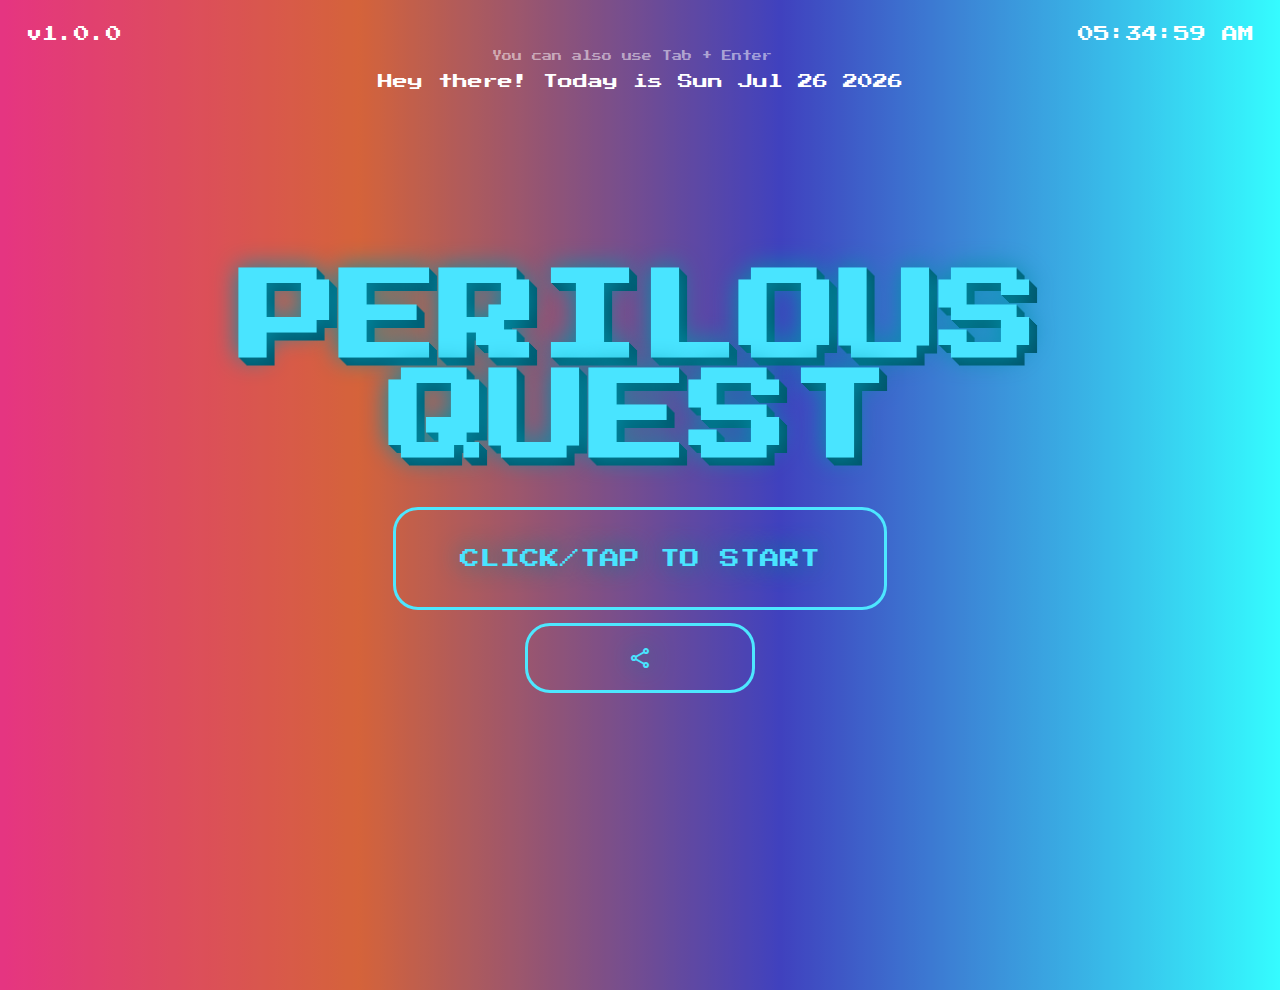
==== index.html @ 88829274 "Update index.html" ====
<!DOCTYPE html>
<html lang="en">
  <head>
    <meta charset="UTF-8" />
    <meta name="theme-color" content="#03c7f8" />
    <meta name="robots" content="index, follow" />
    <meta
      name="description"
      content="A text-based 8-Bit RPG game. Journey, Fight, Discover a new world!"
    />
    <meta
      name="viewport"
      content="width=device-width, initial-scale=1.0, viewport-fit=cover"
    />
    <!--JQuery-->
    <script src="https://ajax.googleapis.com/ajax/libs/jquery/3.7.1/jquery.min.js"></script>
    <!--Favicon-->
    <link
      rel="icon"
      type="image/x-icon"
      href="https://raw.githubusercontent.com/aidan-yip/perilous_quest/main/public/favicon.ico"
    />
    <meta name="color-scheme" content="dark light" />
    <!--Apple idevice touch icon-->
    <link rel="apple-touch-icon" href="./public/icons/homescreen192.png" />
    <!--Apple idevice fullscreen-->
    <meta
      name="apple-mobile-web-app-status-bar-style"
      content="black-translucent"
    />
    <!--Apple idevice splash screen-->
    <meta name="apple-mobile-web-app-capable" content="yes" />
    <link
      rel="apple-touch-startup-image"
      href="public/splash/apple-splash-2048-2732.jpg"
      media="(device-width: 1024px) and (device-height: 1366px) and (-webkit-device-pixel-ratio: 2) and (orientation: portrait)"
    />
    <link
      rel="apple-touch-startup-image"
      href="public/splash/apple-splash-2732-2048.jpg"
      media="(device-width: 1024px) and (device-height: 1366px) and (-webkit-device-pixel-ratio: 2) and (orientation: landscape)"
    />
    <link
      rel="apple-touch-startup-image"
      href="public/splash/apple-splash-1668-2388.jpg"
      media="(device-width: 834px) and (device-height: 1194px) and (-webkit-device-pixel-ratio: 2) and (orientation: portrait)"
    />
    <link
      rel="apple-touch-startup-image"
      href="public/splash/apple-splash-2388-1668.jpg"
      media="(device-width: 834px) and (device-height: 1194px) and (-webkit-device-pixel-ratio: 2) and (orientation: landscape)"
    />
    <link
      rel="apple-touch-startup-image"
      href="public/splash/apple-splash-1536-2048.jpg"
      media="(device-width: 768px) and (device-height: 1024px) and (-webkit-device-pixel-ratio: 2) and (orientation: portrait)"
    />
    <link
      rel="apple-touch-startup-image"
      href="public/splash/apple-splash-2048-1536.jpg"
      media="(device-width: 768px) and (device-height: 1024px) and (-webkit-device-pixel-ratio: 2) and (orientation: landscape)"
    />
    <link
      rel="apple-touch-startup-image"
      href="public/splash/apple-splash-1488-2266.jpg"
      media="(device-width: 744px) and (device-height: 1133px) and (-webkit-device-pixel-ratio: 2) and (orientation: portrait)"
    />
    <link
      rel="apple-touch-startup-image"
      href="public/splash/apple-splash-2266-1488.jpg"
      media="(device-width: 744px) and (device-height: 1133px) and (-webkit-device-pixel-ratio: 2) and (orientation: landscape)"
    />
    <link
      rel="apple-touch-startup-image"
      href="public/splash/apple-splash-1640-2360.jpg"
      media="(device-width: 820px) and (device-height: 1180px) and (-webkit-device-pixel-ratio: 2) and (orientation: portrait)"
    />
    <link
      rel="apple-touch-startup-image"
      href="public/splash/apple-splash-2360-1640.jpg"
      media="(device-width: 820px) and (device-height: 1180px) and (-webkit-device-pixel-ratio: 2) and (orientation: landscape)"
    />
    <link
      rel="apple-touch-startup-image"
      href="public/splash/apple-splash-1668-2224.jpg"
      media="(device-width: 834px) and (device-height: 1112px) and (-webkit-device-pixel-ratio: 2) and (orientation: portrait)"
    />
    <link
      rel="apple-touch-startup-image"
      href="public/splash/apple-splash-2224-1668.jpg"
      media="(device-width: 834px) and (device-height: 1112px) and (-webkit-device-pixel-ratio: 2) and (orientation: landscape)"
    />
    <link
      rel="apple-touch-startup-image"
      href="public/splash/apple-splash-1620-2160.jpg"
      media="(device-width: 810px) and (device-height: 1080px) and (-webkit-device-pixel-ratio: 2) and (orientation: portrait)"
    />
    <link
      rel="apple-touch-startup-image"
      href="public/splash/apple-splash-2160-1620.jpg"
      media="(device-width: 810px) and (device-height: 1080px) and (-webkit-device-pixel-ratio: 2) and (orientation: landscape)"
    />
    <link
      rel="apple-touch-startup-image"
      href="public/splash/apple-splash-1290-2796.jpg"
      media="(device-width: 430px) and (device-height: 932px) and (-webkit-device-pixel-ratio: 3) and (orientation: portrait)"
    />
    <link
      rel="apple-touch-startup-image"
      href="public/splash/apple-splash-2796-1290.jpg"
      media="(device-width: 430px) and (device-height: 932px) and (-webkit-device-pixel-ratio: 3) and (orientation: landscape)"
    />
    <link
      rel="apple-touch-startup-image"
      href="public/splash/apple-splash-1179-2556.jpg"
      media="(device-width: 393px) and (device-height: 852px) and (-webkit-device-pixel-ratio: 3) and (orientation: portrait)"
    />
    <link
      rel="apple-touch-startup-image"
      href="public/splash/apple-splash-2556-1179.jpg"
      media="(device-width: 393px) and (device-height: 852px) and (-webkit-device-pixel-ratio: 3) and (orientation: landscape)"
    />
    <link
      rel="apple-touch-startup-image"
      href="public/splash/apple-splash-1284-2778.jpg"
      media="(device-width: 428px) and (device-height: 926px) and (-webkit-device-pixel-ratio: 3) and (orientation: portrait)"
    />
    <link
      rel="apple-touch-startup-image"
      href="public/splash/apple-splash-2778-1284.jpg"
      media="(device-width: 428px) and (device-height: 926px) and (-webkit-device-pixel-ratio: 3) and (orientation: landscape)"
    />
    <link
      rel="apple-touch-startup-image"
      href="public/splash/apple-splash-1170-2532.jpg"
      media="(device-width: 390px) and (device-height: 844px) and (-webkit-device-pixel-ratio: 3) and (orientation: portrait)"
    />
    <link
      rel="apple-touch-startup-image"
      href="public/splash/apple-splash-2532-1170.jpg"
      media="(device-width: 390px) and (device-height: 844px) and (-webkit-device-pixel-ratio: 3) and (orientation: landscape)"
    />
    <link
      rel="apple-touch-startup-image"
      href="public/splash/apple-splash-1125-2436.jpg"
      media="(device-width: 375px) and (device-height: 812px) and (-webkit-device-pixel-ratio: 3) and (orientation: portrait)"
    />
    <link
      rel="apple-touch-startup-image"
      href="public/splash/apple-splash-2436-1125.jpg"
      media="(device-width: 375px) and (device-height: 812px) and (-webkit-device-pixel-ratio: 3) and (orientation: landscape)"
    />
    <link
      rel="apple-touch-startup-image"
      href="public/splash/apple-splash-1242-2688.jpg"
      media="(device-width: 414px) and (device-height: 896px) and (-webkit-device-pixel-ratio: 3) and (orientation: portrait)"
    />
    <link
      rel="apple-touch-startup-image"
      href="public/splash/apple-splash-2688-1242.jpg"
      media="(device-width: 414px) and (device-height: 896px) and (-webkit-device-pixel-ratio: 3) and (orientation: landscape)"
    />
    <link
      rel="apple-touch-startup-image"
      href="public/splash/apple-splash-828-1792.jpg"
      media="(device-width: 414px) and (device-height: 896px) and (-webkit-device-pixel-ratio: 2) and (orientation: portrait)"
    />
    <link
      rel="apple-touch-startup-image"
      href="public/splash/apple-splash-1792-828.jpg"
      media="(device-width: 414px) and (device-height: 896px) and (-webkit-device-pixel-ratio: 2) and (orientation: landscape)"
    />
    <link
      rel="apple-touch-startup-image"
      href="public/splash/apple-splash-1242-2208.jpg"
      media="(device-width: 414px) and (device-height: 736px) and (-webkit-device-pixel-ratio: 3) and (orientation: portrait)"
    />
    <link
      rel="apple-touch-startup-image"
      href="public/splash/apple-splash-2208-1242.jpg"
      media="(device-width: 414px) and (device-height: 736px) and (-webkit-device-pixel-ratio: 3) and (orientation: landscape)"
    />
    <link
      rel="apple-touch-startup-image"
      href="public/splash/apple-splash-750-1334.jpg"
      media="(device-width: 375px) and (device-height: 667px) and (-webkit-device-pixel-ratio: 2) and (orientation: portrait)"
    />
    <link
      rel="apple-touch-startup-image"
      href="public/splash/apple-splash-1334-750.jpg"
      media="(device-width: 375px) and (device-height: 667px) and (-webkit-device-pixel-ratio: 2) and (orientation: landscape)"
    />
    <link
      rel="apple-touch-startup-image"
      href="public/splash/apple-splash-640-1136.jpg"
      media="(device-width: 320px) and (device-height: 568px) and (-webkit-device-pixel-ratio: 2) and (orientation: portrait)"
    />
    <link
      rel="apple-touch-startup-image"
      href="public/splash/apple-splash-1136-640.jpg"
      media="(device-width: 320px) and (device-height: 568px) and (-webkit-device-pixel-ratio: 2) and (orientation: landscape)"
    />
    <!--CSS link-->
    <link rel="stylesheet preload" href="./start.css" as="style" />
    <!-- Manifest JSON -->
    <link rel="manifest" href="./manifest.json" />
    <!-- CSS preconnect font-->
    <link rel="preconnect" href="https://fonts.googleapis.com" />
    <link rel="preconnect" href="https://fonts.gstatic.com" crossorigin />
    <!-- Google Search Console verification-->
    <meta name="google-site-verification" content="PGgMGySezatn_a9zqEHbn8lgbGvwszESTK1gDrNe4Kk" />
    <!--Google material symbol icons-->
    <link
      rel="stylesheet"
      href="https://fonts.googleapis.com/css2?family=Material+Symbols+Outlined:opsz,wght,FILL,GRAD@24,400,0,0"
    />
    <title>Perilous Quest</title>
  </head>
  <body>
    <div id="background">
      <div class="back">
        <div id="infodiv">
          <p class="version">
            <a href="read/index.html" title="Release Notes">v1.0.0</a>
          </p>
          <p class="hint">You can also use Tab + Enter</p>
          <p id="clock" title="Current Time"></p>
        </div>

        <button onclick="playmusic();" class="music" id="music">
          (Tap here to turn audio on 🔊)
        </button>

        <p id="date" title="Today's Date"></p>

        <div class="titlediv">
          <h1>PERILOUS QUEST</h1>
        </div>

        <div class="buttondiv">
          <button
            class="startbutton"
            id="startbutton"
            tabindex="0"
            title="New Game"
          >
            CLICK/TAP TO START
          </button>
          <button
            class="sharebutton md"
            id="sharebutton"
            tabindex="0"
            title="Share"
          >
            <span class="material-symbols-outlined"> share </span>
          </button>
        </div>
      </div>

      <div>
        <audio
          autoplay
          loop
          crossorigin="anonymous"
          tabindex="-1"
          id="titletrack"
          src="https://raw.githubusercontent.com/aidan-yip/perilous_quest/main/public/wonder.wav"
          preload="auto"
        ></audio>
        <audio
          crossorigin="anonymous"
          tabindex="-1"
          id="selectfx"
          src="https://raw.githubusercontent.com/aidan-yip/perilous_quest/main/public/selectfx.wav"
          preload="auto"
        ></audio>
      </div>
    </div>

    <script>
      const registerServiceWorker = async () => {
        if ("serviceWorker" in navigator) {
          try {
            const registration = await navigator.serviceWorker.register(
              "/sw.js",
              {
                scope: "/",
              }
            );
            if (registration.installing) {
              console.log("Service worker installing");
            } else if (registration.waiting) {
              console.log("Service worker installed");
            } else if (registration.active) {
              console.log("Service worker active");
            }
          } catch (error) {
            console.error(`Registration failed with ${error}`);
          }
        }
      };

      registerServiceWorker();
    </script>

    <script src="./app_start.js" defer></script>
    <script src="./music_start.js" defer></script>
  </body>
</html>
---- start.css ----
@import url("https://fonts.googleapis.com/css2?family=Press+Start+2P&display=swap");

*,
*::before,
*::after {
  margin: 0;
  padding: 0;
  box-sizing: border-box;
}

:root {
  --fontdefault: "Press Start 2P", system-ui, -apple-system, BlinkMacSystemFont,
    "Segoe UI", Roboto, Oxygen, Ubuntu, Cantarell, "Open Sans", "Helvetica Neue",
    sans-serif;
}

@supports (padding: max(0px)) {
  body,
  header,
  footer {
    padding-left: min(0vmin, env(safe-area-inset-left));
    padding-right: min(0vmin, env(safe-area-inset-right));
  }
}

html,
body {
  cursor: url("/Public/favicon.ico"), default;
  /* just change the cursor.ico path to your location */
}

@keyframes fadeInAnimation {
  0% {
    opacity: 0;
  }
  100% {
    opacity: 1;
  }
}

@keyframes floating {
  0% {
    transform: translate(0, 0px);
  }
  50% {
    transform: translate(0, 15px);
  }
  100% {
    transform: translate(0, -0px);
  }
}

body {
  background: rgb(11, 0, 85);
  background: linear-gradient(
    90deg,
    rgb(223, 0, 97) 0%,
    rgb(202, 59, 7) 28%,
    rgb(14, 16, 174) 61%,
    rgba(0, 251, 255, 1) 100%
  );
  overflow: hidden; /* Hide scrollbars */
}

.back {
  justify-content: center;
  align-items: center;
  background-color: rgba(255, 255, 255, 0.208);
  margin-left: auto;
  margin-right: auto;
  width: 100vw;
  height: 110vh;
  overflow: hidden; /* Hide scrollbars */
}

.titlediv {
  background-color: transparent;
  /* fade in */
  animation: fadeInAnimation ease 15s;
  animation-iteration-count: 1;
  animation-fill-mode: forwards;
}

h1 {
  text-align: center;
  padding-left: 5%;
  padding-right: 5%;
  margin-top: auto;
  margin-bottom: auto;
  font-family: var(--fontdefault);
  font-size: 100px;
  color: rgb(73, 228, 255);
  text-shadow: 0px 0px 25px #0092a9, 1px 1px #00556b, 2px 2px #00556b,
    3px 3px #00556b, 4px 4px #00556b, 5px 5px #00556b, 6px 6px #00556b,
    7px 7px #00556b, 8px 8px #00556b;
  /* float */
  animation-name: floating;
  animation-duration: 3s;
  animation-iteration-count: infinite;
  animation-timing-function: ease-in-out;
}

div .buttondiv {
  display: flex;
  flex-direction: column;
  justify-content: center;
  margin-left: auto;
  margin-right: auto;
  /* fade in */
  animation: fadeInAnimation ease 15s;
  animation-iteration-count: 1;
  animation-fill-mode: forwards;
}

button {
  display: block;
  margin: 0 auto;
  padding-top: 3%;
  padding-left: 5%;
  padding-right: 5%;
  padding-bottom: 3%;
  margin-top: 3%;
  font-family: var(--fontdefault);
  font-size: 20px;
  color: rgb(73, 228, 255);
  background-color: transparent;
  border-radius: 25px;
  border: solid 3px #4de7ff;
  text-shadow: 0px 0px 25px #008296;
  cursor: cell;
  animation: mymove 2s infinite;
}

#sharebutton {
  margin-top: 1%;
  padding: 20px 100px;
  animation: none;
}

.buttondiv button.md {
  font-size: 130%;
}

.music {
  display: none;
  padding: 4px;
  margin-top: 10px;
  margin-bottom: 0px;
  font-family: var(--fontdefault);
  font-size: 12px;
  color: #ffffff;
  border: inset 0px #ffffffa9;
  animation: none;
}

#infodiv {
  display: flex;
  justify-content: space-between;
  margin-left: auto;
  margin-right: auto;
}

.version {
  color: #ffffff;
  font-family: var(--fontdefault);
  padding-top: 2%;
  padding-left: 2%;
}

.hint {
  padding-top: 4%;
  padding-left: 5%;
  color: #ffffff84;
  font-family: var(--fontdefault);
  font-size: 10px;
}

#clock {
  color: #ffffff;
  text-align: right;
  font-family: var(--fontdefault);
  padding-top: 2%;
  padding-right: 2%;
}

#date {
  margin-top: 1%;
  padding: 0px 50px;
  text-align: center;
  font-size: 15px;
  color: #ffffff;
  font-family: var(--fontdefault);
}

a {
  color: #ffffff;
  text-decoration: none;
}

a:visited {
  color: #ffffff;
}

@keyframes mymove {
  50% {
    font-size: 30px;
  }
}

/* Desktop */
@media only screen and (min-width: 900px) {

  button[title]:hover::after {
    position: absolute;
    z-index: 1;
    content: attr(title);
    font-size: 12px;
    color: white;
    text-align: center;
    background-color: rgb(255, 191, 0);
    text-shadow: 1px 1px #000000, 2px 2px #000000, 3px 3px #000000,
    4px 4px #000000;
    padding: 5px;
    border-radius: 5px;
    top: 180px;
  }

  a[title]:hover::after {
    position: absolute;
    z-index: 1;
    content: attr(title);
    font-size: 12px;
    color: white;
    text-align: center;
    background-color: rgb(255, 191, 0);
    text-shadow: 1px 1px #000000, 2px 2px #000000, 3px 3px #000000,
    4px 4px #000000;
    padding: 5px;
    border-radius: 5px;
    top: 50px;
    left: 20px;
  }

  #clock[title]:hover::before {
    position: absolute;
    z-index: 1;
    content: attr(title);
    font-size: 12px;
    color: white;
    text-align: center;
    background-color: rgb(255, 191, 0);
    text-shadow: 1px 1px #000000, 2px 2px #000000, 3px 3px #000000,
    4px 4px #000000;
    padding: 5px;
    border-radius: 5px;
    top: 50px;
  }

  #date[title]:hover::after {
    position: absolute;
    z-index: 1;
    content: attr(title);
    font-size: 12px;
    color: white;
    text-align: center;
    background-color: rgb(255, 191, 0);
    text-shadow: 1px 1px #000000, 2px 2px #000000, 3px 3px #000000,
    4px 4px #000000;
    padding: 5px;
    border-radius: 5px;
    top: 110px;
  }

  h1 {
    padding-top: 20vh;
  }

  button:hover {
    display: flex;
    justify-content: center;
    align-items: center;
    flex-direction: column;
    background: linear-gradient(
      167deg,
      rgba(0, 255, 211, 1) 0%,
      rgba(1, 111, 255, 1) 57%,
      rgba(0, 91, 171, 1) 100%
    );
    text-shadow: 1px 1px #00638a, 2px 2px #00638a, 3px 3px #00638a,
    4px 4px #00638a;
  }

  button:active {
    cursor: wait;
  }

  a:hover {
    color: #55ebff;
    text-decoration: none;
  }

  a:active {
    cursor: progress;
  }

  /*cursor trail*/
  #background {
    background-color: transparent;
  }

  .cursor-trail {
    position: absolute;
    z-index: 10000;
    display: inline-block;
    width: 10px;
    height: 10px;
    margin: 0;
    padding: 0;
    border: 1px solid #000000;
    border-radius: 0px;
    overflow: hidden;
    background-color: black;
    pointer-events: none;
  }

  .yellow-trail {
    background-color: rgb(0, 208, 255);
  }

}

/* Mobile */
@media only screen and (max-width: 900px) {
  h1 {
    font-size: 40px;
    padding-top: 10vh;
  }

  button {
    margin-top: 10%;
    font-size: 12px;
    border: solid 2px #00ddff;
  }

  .version {
    font-size: 12px;
    padding-top: 12%;
    padding-left: 6%;
  }

  .hint {
    display: none;
  }

  #clock {
    font-size: 12px;
    padding-top: 12%;
    padding-left: 6%;
  }

  #date {
    margin-top: 10%;
    font-size: 12px;
  }

  .music {
    display: block;
    font-size: 6px;
    margin-top: 30px;
  }

  #sharebutton {
    padding: 15px 15px;
    margin-top: 50%;
  }

  @keyframes mymove {
    50% {
      font-size: 17px;
    }
  }

  @media only screen and (min-height: 100px) {
    .version {
      padding-top: 11%;
    }

    #clock {
      padding-top: 11%;
    }
  }
}

/* Dark mode */
@media (prefers-color-scheme: dark) {
  body {
    background: linear-gradient(
      90deg,
      rgba(181, 0, 223, 1) 0%,
      rgba(177, 52, 5, 1) 28%,
      rgba(9, 10, 121, 1) 61%,
      rgba(0, 251, 255, 1) 100%
    );
  }

  div,
  .back {
    background-color: #000000c9;
  }

  .buttondiv {
    background: transparent;
  }

  button {
    background: transparent;
  }

  #infodiv {
    background-color: transparent;
  }
}
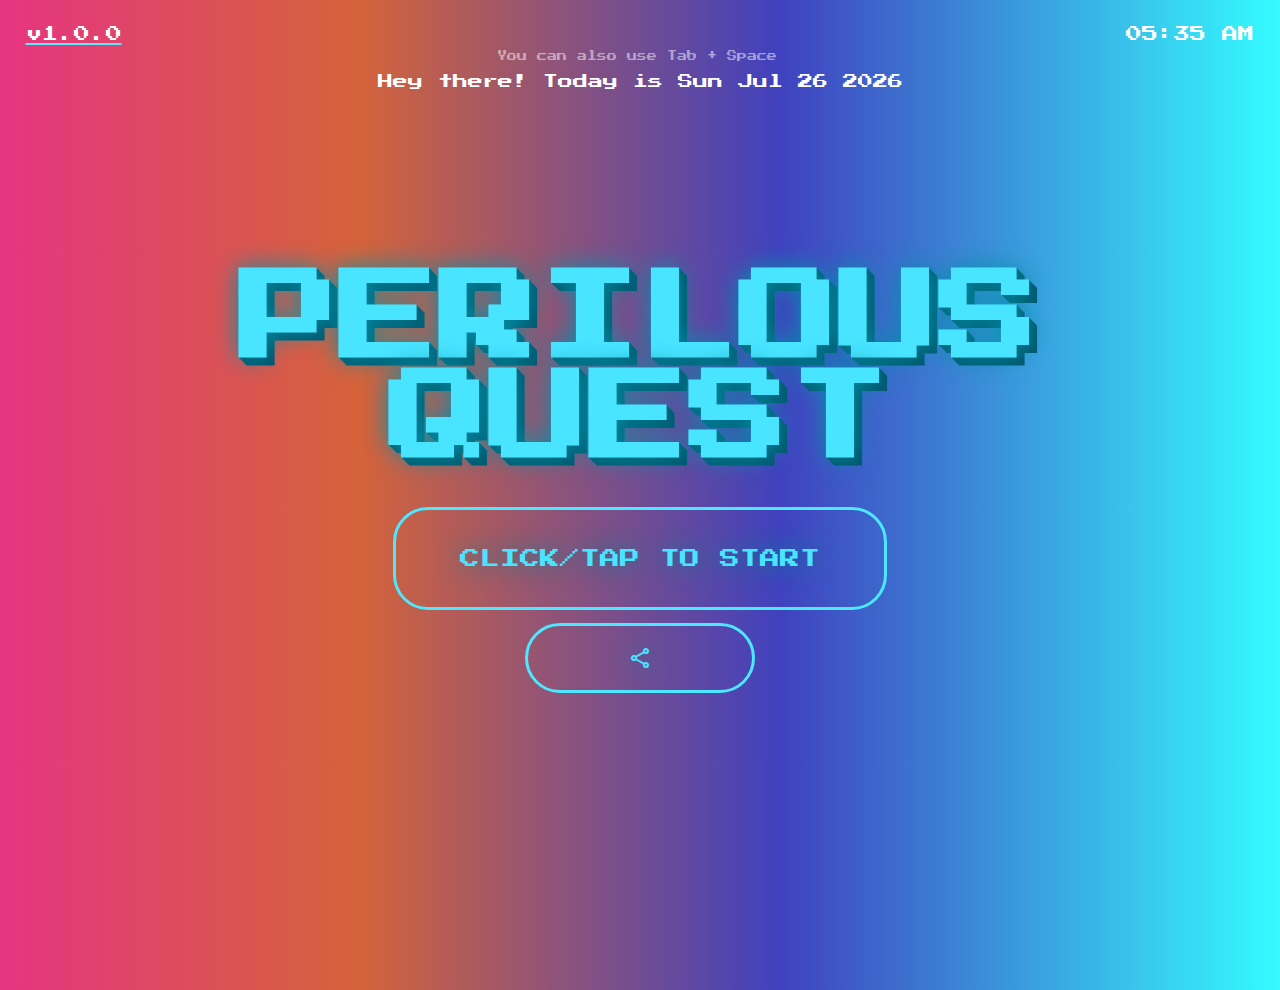
==== commit 5270faa6: "Bug fix and style adjustments." ====
--- a/index.html
+++ b/index.html
@@ -221,9 +221,9 @@
       <div class="back">
         <div id="infodiv">
           <p class="version">
-            <a href="read/index.html" title="Release Notes">v1.0.0</a>
+            <a href="read/index.html" tabindex="0" title="Release Notes">v1.0.0</a>
           </p>
-          <p class="hint">You can also use Tab + Enter</p>
+          <p class="hint">You can also use Tab + Space</p>
           <p id="clock" title="Current Time"></p>
         </div>
 
--- a/start.css
+++ b/start.css
@@ -47,6 +47,32 @@
   }
   100% {
     transform: translate(0, -0px);
+  }
+}
+
+@keyframes colorchange {
+  0% {
+    color: rgb(214, 63, 63);
+  }
+
+  20% {
+    color: #f6b142;
+  }
+
+  40% {
+    color: #96e845;
+  }
+
+  60% {
+    color: #4fe2cc;
+  }
+
+  80% {
+    color: #9840eb;
+  }
+
+  100% {
+    color: #e652e6;
   }
 }
 
@@ -124,10 +150,11 @@
   font-size: 20px;
   color: rgb(73, 228, 255);
   background-color: transparent;
-  border-radius: 25px;
+  border-radius: 35px;
   border: solid 3px #4de7ff;
   text-shadow: 0px 0px 25px #008296;
   cursor: cell;
+  /*animate*/
   animation: mymove 2s infinite;
 }
 
@@ -165,11 +192,13 @@
   font-family: var(--fontdefault);
   padding-top: 2%;
   padding-left: 2%;
+  text-decoration: underline;
+  text-decoration-thickness: 2px;
 }
 
 .hint {
   padding-top: 4%;
-  padding-left: 5%;
+  padding-left: 2%;
   color: #ffffff84;
   font-family: var(--fontdefault);
   font-size: 10px;
@@ -209,7 +238,6 @@
 
 /* Desktop */
 @media only screen and (min-width: 900px) {
-
   button[title]:hover::after {
     position: absolute;
     z-index: 1;
@@ -219,7 +247,7 @@
     text-align: center;
     background-color: rgb(255, 191, 0);
     text-shadow: 1px 1px #000000, 2px 2px #000000, 3px 3px #000000,
-    4px 4px #000000;
+      4px 4px #000000;
     padding: 5px;
     border-radius: 5px;
     top: 180px;
@@ -234,7 +262,7 @@
     text-align: center;
     background-color: rgb(255, 191, 0);
     text-shadow: 1px 1px #000000, 2px 2px #000000, 3px 3px #000000,
-    4px 4px #000000;
+      4px 4px #000000;
     padding: 5px;
     border-radius: 5px;
     top: 50px;
@@ -250,7 +278,7 @@
     text-align: center;
     background-color: rgb(255, 191, 0);
     text-shadow: 1px 1px #000000, 2px 2px #000000, 3px 3px #000000,
-    4px 4px #000000;
+      4px 4px #000000;
     padding: 5px;
     border-radius: 5px;
     top: 50px;
@@ -265,7 +293,7 @@
     text-align: center;
     background-color: rgb(255, 191, 0);
     text-shadow: 1px 1px #000000, 2px 2px #000000, 3px 3px #000000,
-    4px 4px #000000;
+      4px 4px #000000;
     padding: 5px;
     border-radius: 5px;
     top: 110px;
@@ -287,7 +315,7 @@
       rgba(0, 91, 171, 1) 100%
     );
     text-shadow: 1px 1px #00638a, 2px 2px #00638a, 3px 3px #00638a,
-    4px 4px #00638a;
+      4px 4px #00638a;
   }
 
   button:active {
@@ -295,12 +323,16 @@
   }
 
   a:hover {
-    color: #55ebff;
+    color: #ffffff;
     text-decoration: none;
   }
 
   a:active {
     cursor: progress;
+  }
+
+  p:hover {
+    color: #55ebff;
   }
 
   /*cursor trail*/
@@ -326,7 +358,6 @@
   .yellow-trail {
     background-color: rgb(0, 208, 255);
   }
-
 }
 
 /* Mobile */
@@ -419,4 +450,24 @@
   #infodiv {
     background-color: transparent;
   }
-}
+
+  a {
+    /*animate*/
+    animation: colorchange ease-in-out 7s infinite;
+  }
+
+  p {
+    /*animate*/
+    animation: colorchange ease-in-out 7s infinite;
+  }
+
+  .hint {
+    /*animate*/
+    animation: colorchange ease-in-out 15s infinite;
+  }
+
+  a:hover {
+    color: #ffffff;
+    text-decoration: none;
+  }
+}
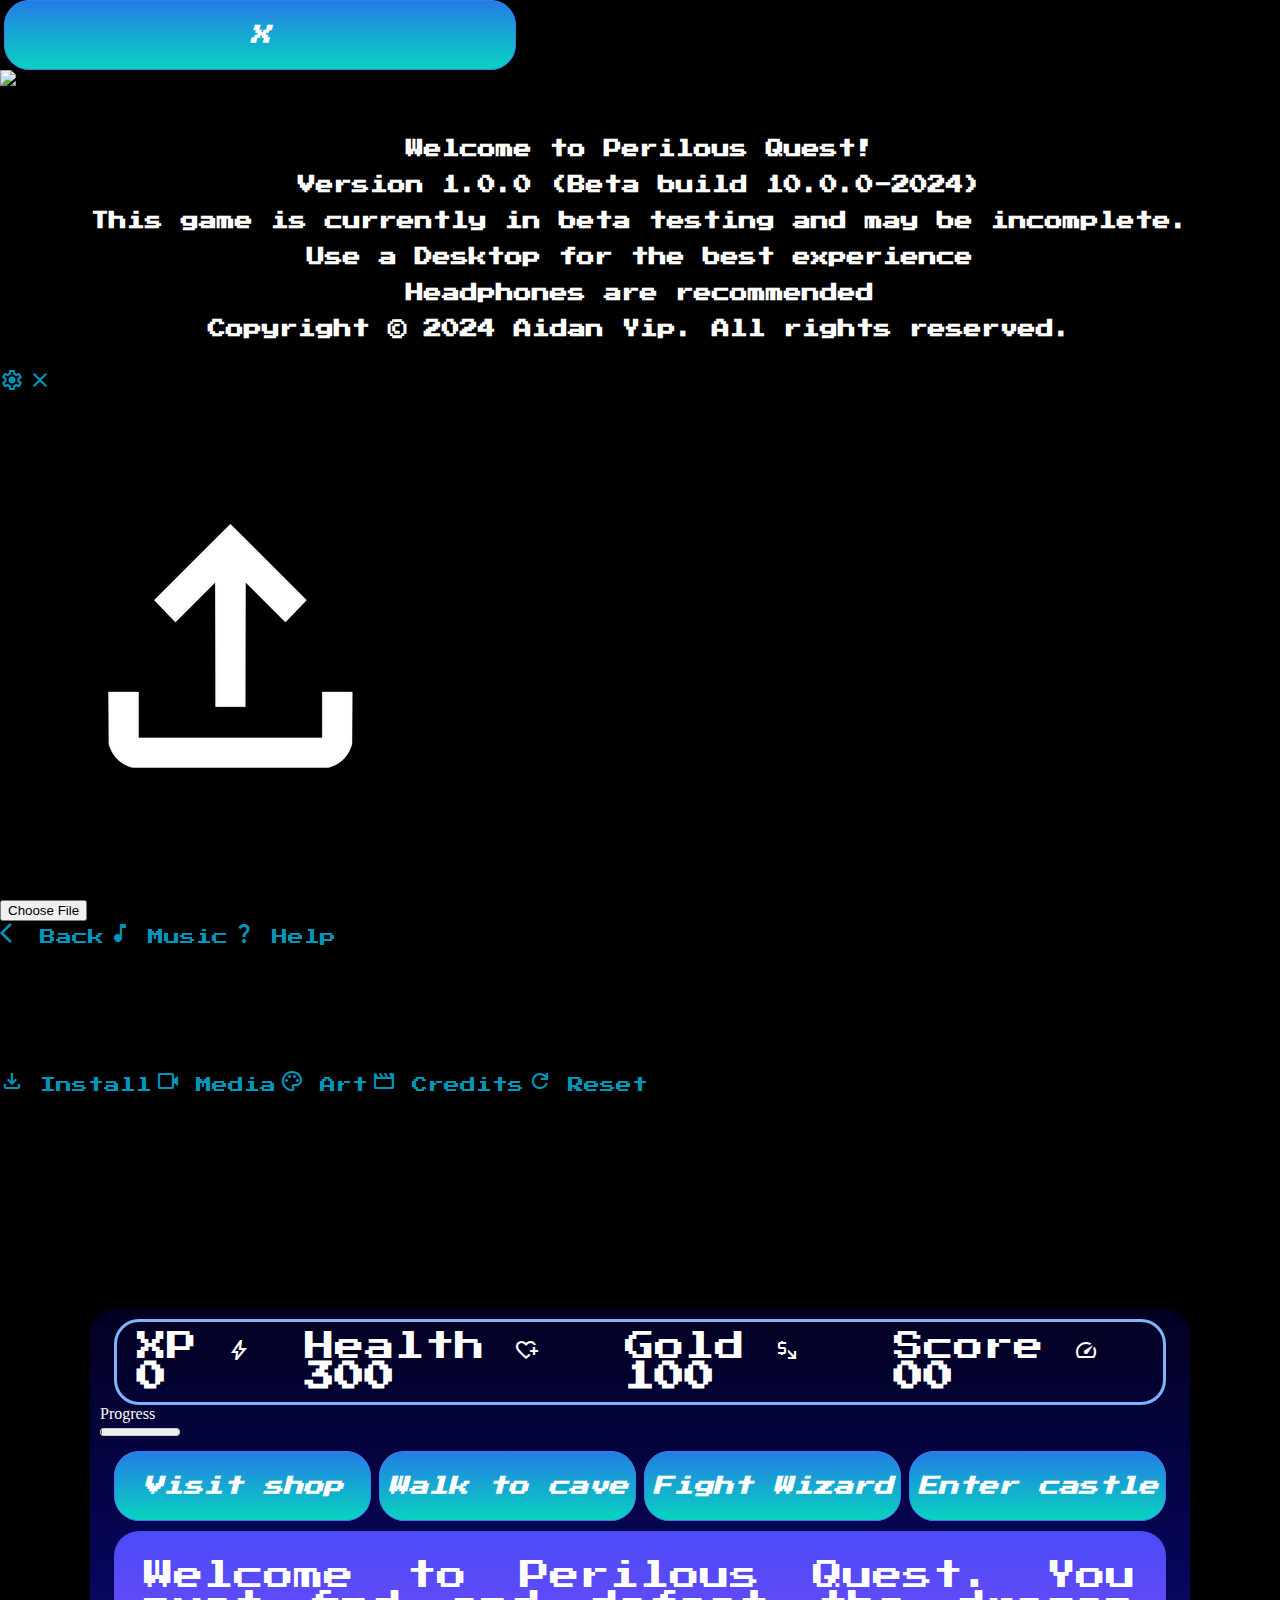
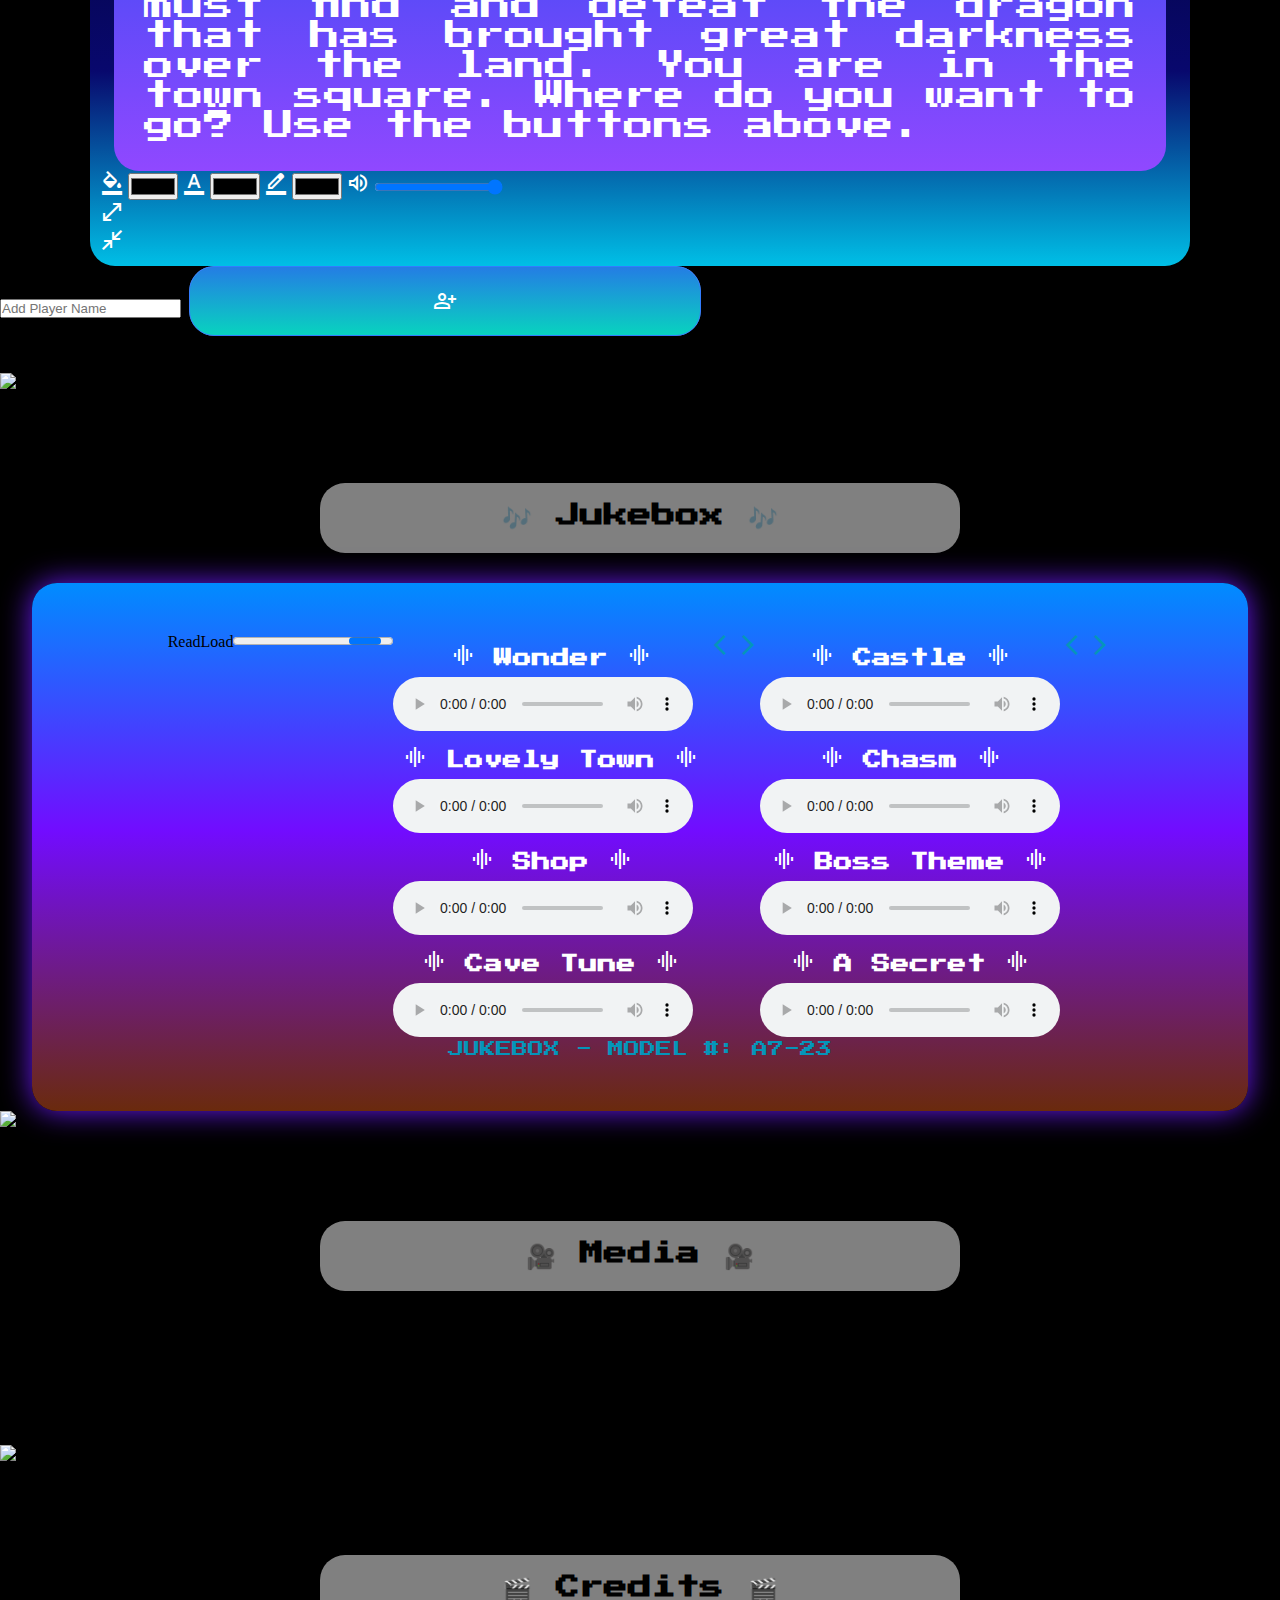
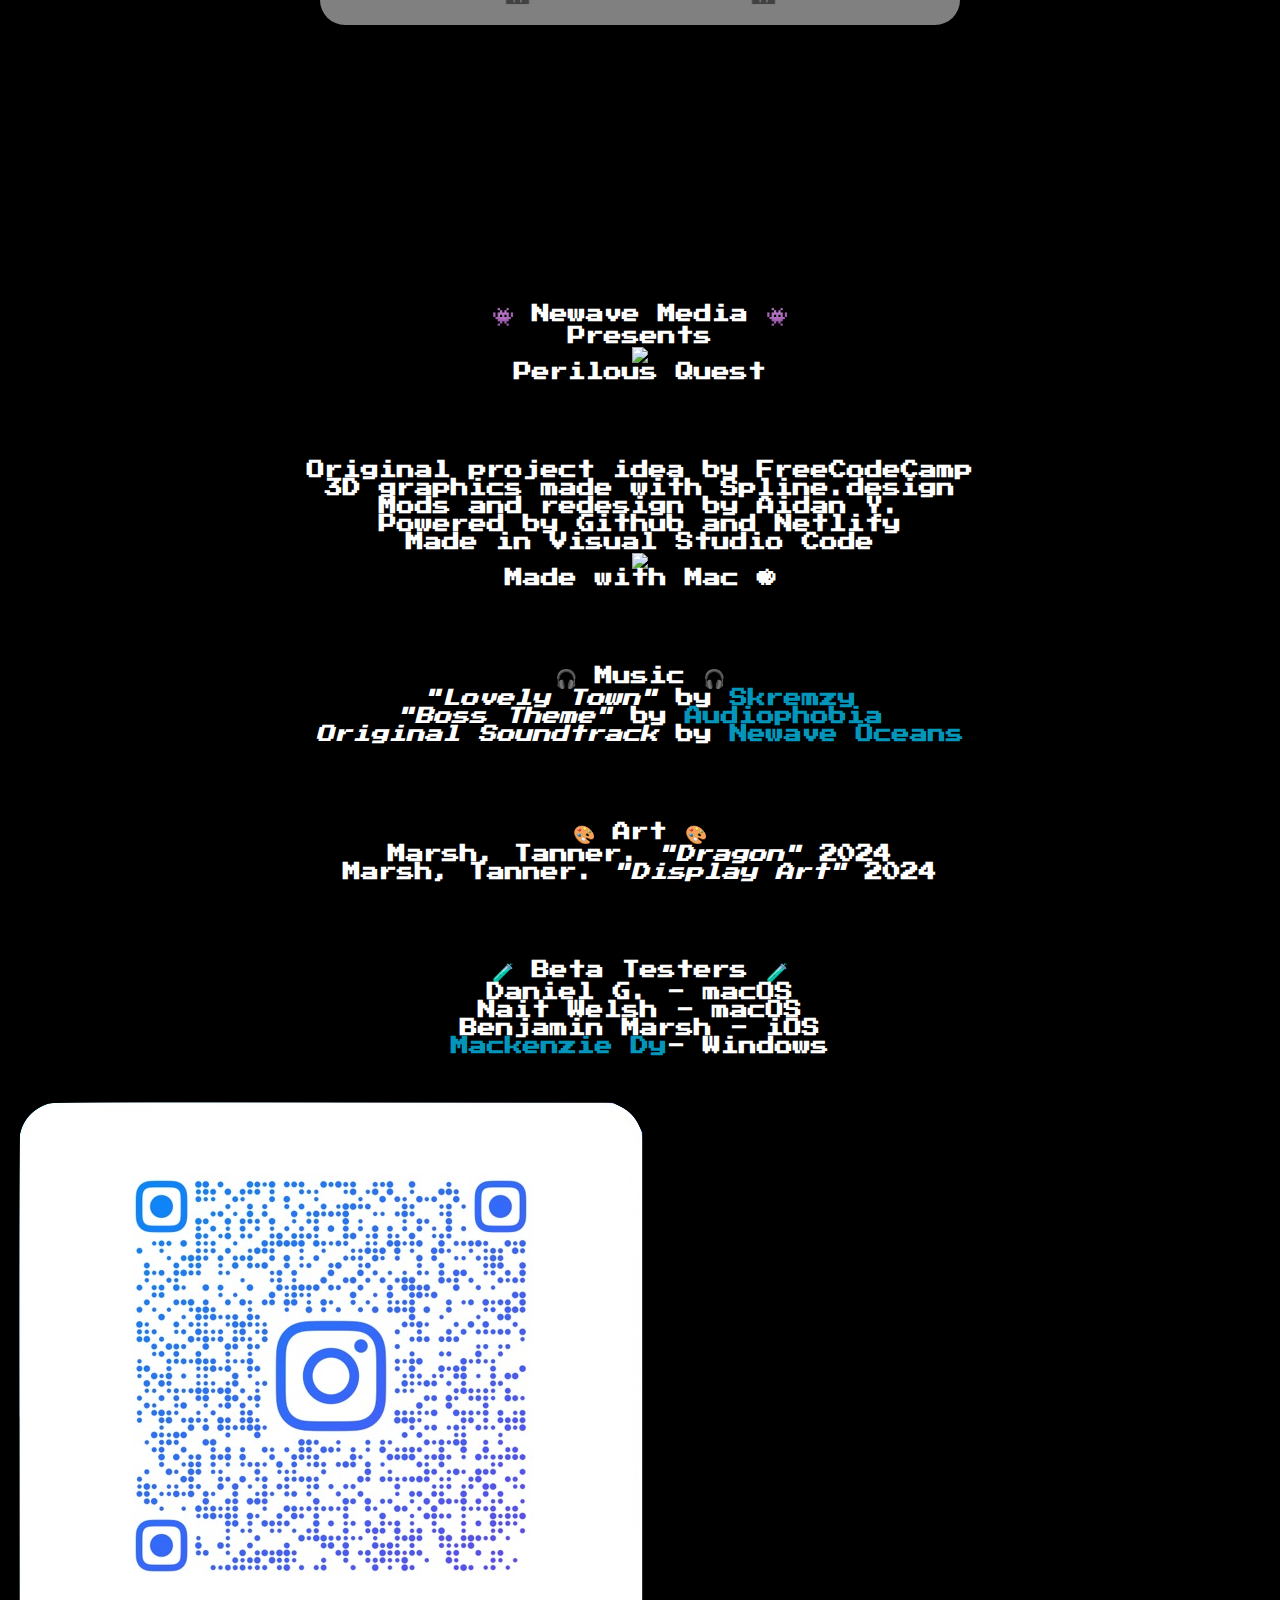
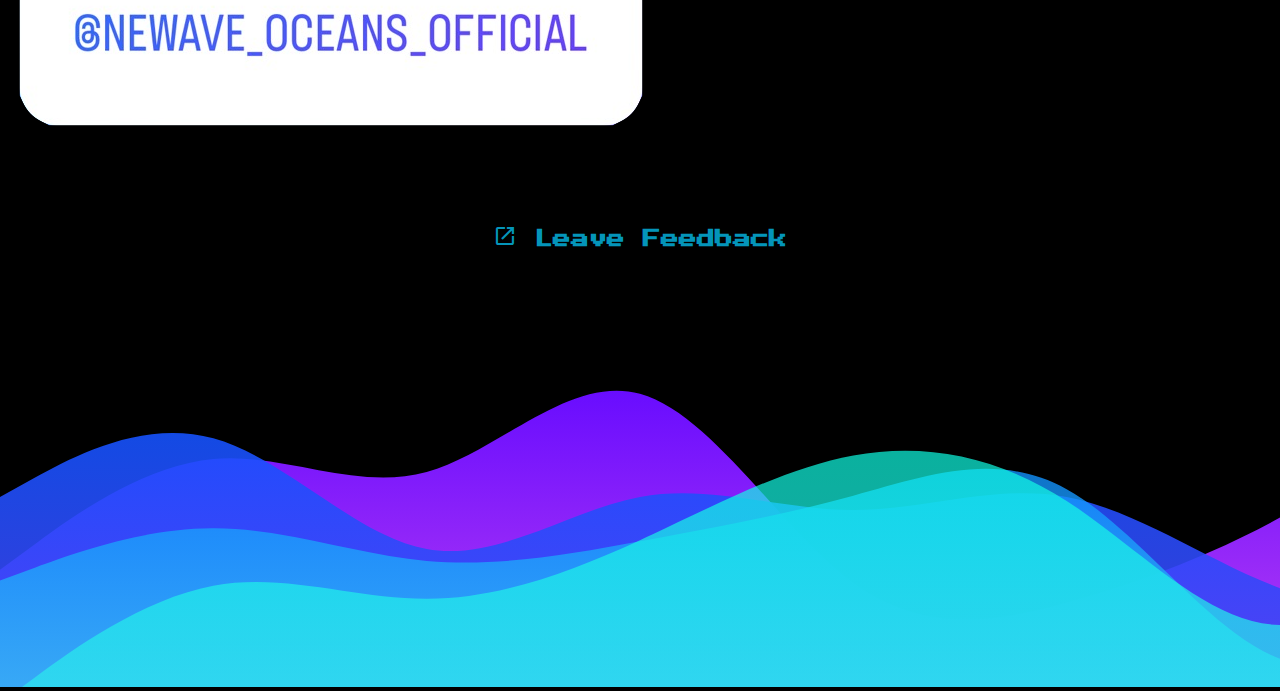
==== commit 9e6aa0b5: "Update index.html" ====
--- a/index.html
+++ b/index.html
@@ -1,309 +1,1135 @@
+<!--
+//
+//  Perilous Quest
+//
+//  Created by Aidan Yip on 2024-01-22.
+//  Copyright Aidan Yip 2024.
+//
+-->
+
 <!DOCTYPE html>
 <html lang="en">
   <head>
-    <meta charset="UTF-8" />
+    <meta charset="utf-8" />
     <meta name="theme-color" content="#03c7f8" />
-    <meta name="robots" content="index, follow" />
-    <meta
-      name="description"
-      content="A text-based 8-Bit RPG game. Journey, Fight, Discover a new world!"
-    />
-    <meta
-      name="viewport"
-      content="width=device-width, initial-scale=1.0, viewport-fit=cover"
-    />
     <!--JQuery-->
-    <script src="https://ajax.googleapis.com/ajax/libs/jquery/3.7.1/jquery.min.js"></script>
+    <script src="https://code.jquery.com/jquery-3.7.1.min.js" defer></script>
+    <!--JQuery UI-->
+    <script
+      src="https://code.jquery.com/ui/1.11.4/jquery-ui.min.js"
+      defer
+    ></script>
     <!--Favicon-->
     <link
       rel="icon"
       type="image/x-icon"
       href="https://raw.githubusercontent.com/aidan-yip/perilous_quest/main/public/favicon.ico"
     />
+    <meta
+      name="viewport"
+      content="width=device-width, initial-scale=1.0, viewport-fit=cover"
+    />
     <meta name="color-scheme" content="dark light" />
     <!--Apple idevice touch icon-->
     <link rel="apple-touch-icon" href="./public/icons/homescreen192.png" />
+    <meta name="apple-mobile-web-app-capable" content="yes" />
     <!--Apple idevice fullscreen-->
     <meta
       name="apple-mobile-web-app-status-bar-style"
       content="black-translucent"
     />
-    <!--Apple idevice splash screen-->
-    <meta name="apple-mobile-web-app-capable" content="yes" />
-    <link
-      rel="apple-touch-startup-image"
-      href="public/splash/apple-splash-2048-2732.jpg"
-      media="(device-width: 1024px) and (device-height: 1366px) and (-webkit-device-pixel-ratio: 2) and (orientation: portrait)"
-    />
-    <link
-      rel="apple-touch-startup-image"
-      href="public/splash/apple-splash-2732-2048.jpg"
-      media="(device-width: 1024px) and (device-height: 1366px) and (-webkit-device-pixel-ratio: 2) and (orientation: landscape)"
-    />
-    <link
-      rel="apple-touch-startup-image"
-      href="public/splash/apple-splash-1668-2388.jpg"
-      media="(device-width: 834px) and (device-height: 1194px) and (-webkit-device-pixel-ratio: 2) and (orientation: portrait)"
-    />
-    <link
-      rel="apple-touch-startup-image"
-      href="public/splash/apple-splash-2388-1668.jpg"
-      media="(device-width: 834px) and (device-height: 1194px) and (-webkit-device-pixel-ratio: 2) and (orientation: landscape)"
-    />
-    <link
-      rel="apple-touch-startup-image"
-      href="public/splash/apple-splash-1536-2048.jpg"
-      media="(device-width: 768px) and (device-height: 1024px) and (-webkit-device-pixel-ratio: 2) and (orientation: portrait)"
-    />
-    <link
-      rel="apple-touch-startup-image"
-      href="public/splash/apple-splash-2048-1536.jpg"
-      media="(device-width: 768px) and (device-height: 1024px) and (-webkit-device-pixel-ratio: 2) and (orientation: landscape)"
-    />
-    <link
-      rel="apple-touch-startup-image"
-      href="public/splash/apple-splash-1488-2266.jpg"
-      media="(device-width: 744px) and (device-height: 1133px) and (-webkit-device-pixel-ratio: 2) and (orientation: portrait)"
-    />
-    <link
-      rel="apple-touch-startup-image"
-      href="public/splash/apple-splash-2266-1488.jpg"
-      media="(device-width: 744px) and (device-height: 1133px) and (-webkit-device-pixel-ratio: 2) and (orientation: landscape)"
-    />
-    <link
-      rel="apple-touch-startup-image"
-      href="public/splash/apple-splash-1640-2360.jpg"
-      media="(device-width: 820px) and (device-height: 1180px) and (-webkit-device-pixel-ratio: 2) and (orientation: portrait)"
-    />
-    <link
-      rel="apple-touch-startup-image"
-      href="public/splash/apple-splash-2360-1640.jpg"
-      media="(device-width: 820px) and (device-height: 1180px) and (-webkit-device-pixel-ratio: 2) and (orientation: landscape)"
-    />
-    <link
-      rel="apple-touch-startup-image"
-      href="public/splash/apple-splash-1668-2224.jpg"
-      media="(device-width: 834px) and (device-height: 1112px) and (-webkit-device-pixel-ratio: 2) and (orientation: portrait)"
-    />
-    <link
-      rel="apple-touch-startup-image"
-      href="public/splash/apple-splash-2224-1668.jpg"
-      media="(device-width: 834px) and (device-height: 1112px) and (-webkit-device-pixel-ratio: 2) and (orientation: landscape)"
-    />
-    <link
-      rel="apple-touch-startup-image"
-      href="public/splash/apple-splash-1620-2160.jpg"
-      media="(device-width: 810px) and (device-height: 1080px) and (-webkit-device-pixel-ratio: 2) and (orientation: portrait)"
-    />
-    <link
-      rel="apple-touch-startup-image"
-      href="public/splash/apple-splash-2160-1620.jpg"
-      media="(device-width: 810px) and (device-height: 1080px) and (-webkit-device-pixel-ratio: 2) and (orientation: landscape)"
-    />
-    <link
-      rel="apple-touch-startup-image"
-      href="public/splash/apple-splash-1290-2796.jpg"
-      media="(device-width: 430px) and (device-height: 932px) and (-webkit-device-pixel-ratio: 3) and (orientation: portrait)"
-    />
-    <link
-      rel="apple-touch-startup-image"
-      href="public/splash/apple-splash-2796-1290.jpg"
-      media="(device-width: 430px) and (device-height: 932px) and (-webkit-device-pixel-ratio: 3) and (orientation: landscape)"
-    />
-    <link
-      rel="apple-touch-startup-image"
-      href="public/splash/apple-splash-1179-2556.jpg"
-      media="(device-width: 393px) and (device-height: 852px) and (-webkit-device-pixel-ratio: 3) and (orientation: portrait)"
-    />
-    <link
-      rel="apple-touch-startup-image"
-      href="public/splash/apple-splash-2556-1179.jpg"
-      media="(device-width: 393px) and (device-height: 852px) and (-webkit-device-pixel-ratio: 3) and (orientation: landscape)"
-    />
-    <link
-      rel="apple-touch-startup-image"
-      href="public/splash/apple-splash-1284-2778.jpg"
-      media="(device-width: 428px) and (device-height: 926px) and (-webkit-device-pixel-ratio: 3) and (orientation: portrait)"
-    />
-    <link
-      rel="apple-touch-startup-image"
-      href="public/splash/apple-splash-2778-1284.jpg"
-      media="(device-width: 428px) and (device-height: 926px) and (-webkit-device-pixel-ratio: 3) and (orientation: landscape)"
-    />
-    <link
-      rel="apple-touch-startup-image"
-      href="public/splash/apple-splash-1170-2532.jpg"
-      media="(device-width: 390px) and (device-height: 844px) and (-webkit-device-pixel-ratio: 3) and (orientation: portrait)"
-    />
-    <link
-      rel="apple-touch-startup-image"
-      href="public/splash/apple-splash-2532-1170.jpg"
-      media="(device-width: 390px) and (device-height: 844px) and (-webkit-device-pixel-ratio: 3) and (orientation: landscape)"
-    />
-    <link
-      rel="apple-touch-startup-image"
-      href="public/splash/apple-splash-1125-2436.jpg"
-      media="(device-width: 375px) and (device-height: 812px) and (-webkit-device-pixel-ratio: 3) and (orientation: portrait)"
-    />
-    <link
-      rel="apple-touch-startup-image"
-      href="public/splash/apple-splash-2436-1125.jpg"
-      media="(device-width: 375px) and (device-height: 812px) and (-webkit-device-pixel-ratio: 3) and (orientation: landscape)"
-    />
-    <link
-      rel="apple-touch-startup-image"
-      href="public/splash/apple-splash-1242-2688.jpg"
-      media="(device-width: 414px) and (device-height: 896px) and (-webkit-device-pixel-ratio: 3) and (orientation: portrait)"
-    />
-    <link
-      rel="apple-touch-startup-image"
-      href="public/splash/apple-splash-2688-1242.jpg"
-      media="(device-width: 414px) and (device-height: 896px) and (-webkit-device-pixel-ratio: 3) and (orientation: landscape)"
-    />
-    <link
-      rel="apple-touch-startup-image"
-      href="public/splash/apple-splash-828-1792.jpg"
-      media="(device-width: 414px) and (device-height: 896px) and (-webkit-device-pixel-ratio: 2) and (orientation: portrait)"
-    />
-    <link
-      rel="apple-touch-startup-image"
-      href="public/splash/apple-splash-1792-828.jpg"
-      media="(device-width: 414px) and (device-height: 896px) and (-webkit-device-pixel-ratio: 2) and (orientation: landscape)"
-    />
-    <link
-      rel="apple-touch-startup-image"
-      href="public/splash/apple-splash-1242-2208.jpg"
-      media="(device-width: 414px) and (device-height: 736px) and (-webkit-device-pixel-ratio: 3) and (orientation: portrait)"
-    />
-    <link
-      rel="apple-touch-startup-image"
-      href="public/splash/apple-splash-2208-1242.jpg"
-      media="(device-width: 414px) and (device-height: 736px) and (-webkit-device-pixel-ratio: 3) and (orientation: landscape)"
-    />
-    <link
-      rel="apple-touch-startup-image"
-      href="public/splash/apple-splash-750-1334.jpg"
-      media="(device-width: 375px) and (device-height: 667px) and (-webkit-device-pixel-ratio: 2) and (orientation: portrait)"
-    />
-    <link
-      rel="apple-touch-startup-image"
-      href="public/splash/apple-splash-1334-750.jpg"
-      media="(device-width: 375px) and (device-height: 667px) and (-webkit-device-pixel-ratio: 2) and (orientation: landscape)"
-    />
-    <link
-      rel="apple-touch-startup-image"
-      href="public/splash/apple-splash-640-1136.jpg"
-      media="(device-width: 320px) and (device-height: 568px) and (-webkit-device-pixel-ratio: 2) and (orientation: portrait)"
-    />
-    <link
-      rel="apple-touch-startup-image"
-      href="public/splash/apple-splash-1136-640.jpg"
-      media="(device-width: 320px) and (device-height: 568px) and (-webkit-device-pixel-ratio: 2) and (orientation: landscape)"
-    />
-    <!--CSS link-->
-    <link rel="stylesheet preload" href="./start.css" as="style" />
-    <!-- Manifest JSON -->
-    <link rel="manifest" href="./manifest.json" />
+    <!-- CSS link -->
+    <link rel="stylesheet preload" href="./styles.css" as="style" />
+    <link rel="stylesheet preload" href="./dark_mode.css" as="style" />
     <!-- CSS preconnect font-->
     <link rel="preconnect" href="https://fonts.googleapis.com" />
-    <link rel="preconnect" href="https://fonts.gstatic.com" crossorigin />
-    <!-- Google Search Console verification-->
-    <meta name="google-site-verification" content="PGgMGySezatn_a9zqEHbn8lgbGvwszESTK1gDrNe4Kk" />
+    <link rel="preconnect" href="https://fonts.gstatic.com" />
     <!--Google material symbol icons-->
     <link
       rel="stylesheet"
       href="https://fonts.googleapis.com/css2?family=Material+Symbols+Outlined:opsz,wght,FILL,GRAD@24,400,0,0"
     />
+    <!-- Manifest JSON -->
+    <link rel="manifest" href="/manifest.json" as="fetch" />
     <title>Perilous Quest</title>
+    <!-- Display image prefetch-->
+    <link
+      rel="prefetch"
+      href="https://raw.githubusercontent.com/aidan-yip/perilous_quest/main/public/display/town.jpg"
+    />
+    <link
+      rel="prefetch"
+      href="https://raw.githubusercontent.com/aidan-yip/perilous_quest/main/public/display/shop.jpg"
+    />
+    <link
+      rel="prefetch"
+      href="https://raw.githubusercontent.com/aidan-yip/perilous_quest/main/public/display/cave.png"
+    />
+    <link
+      rel="prefetch"
+      href="https://raw.githubusercontent.com/aidan-yip/perilous_quest/main/public/display/castle.jpg"
+    />
+    <link
+      rel="prefetch"
+      href="https://raw.githubusercontent.com/aidan-yip/perilous_quest/main/public/display/chasm.jpg"
+    />
+    <link
+      rel="prefetch"
+      href="https://raw.githubusercontent.com/aidan-yip/perilous_quest/main/public/display/deep_caves.png"
+    />
+    <link
+      rel="prefetch"
+      href="https://raw.githubusercontent.com/aidan-yip/perilous_quest/main/public/display/ice_mine.png"
+    />
+    <link
+      rel="prefetch"
+      href="https://raw.githubusercontent.com/aidan-yip/perilous_quest/main/public/display/win.jpg"
+    />
+    <link
+      rel="prefetch"
+      href="https://raw.githubusercontent.com/aidan-yip/perilous_quest/main/public/display/easter_egg.jpg"
+    />
+    <!-- HTML style -->
+    <style>
+      #dragon_back {
+        background-image: url("https://raw.githubusercontent.com/aidan-yip/perilous_quest/main/public/dragon2.png");
+      }
+
+      div#poplogo {
+        background-image: url("https://raw.githubusercontent.com/aidan-yip/perilous_quest/main/public/icons/homescreen192.png");
+      }
+      div#poplogo_mobile {
+        background-image: url("https://raw.githubusercontent.com/aidan-yip/perilous_quest/main/public/icons/homescreen144.png");
+      }
+
+      div#gamelogo {
+        background-image: url("https://raw.githubusercontent.com/aidan-yip/perilous_quest/main/public/gamelogo.jpg");
+      }
+
+      #cd {
+        background-image: url("https://raw.githubusercontent.com/aidan-yip/perilous_quest/main/public/cd.png");
+      }
+
+      #display {
+        background-image: url("https://raw.githubusercontent.com/aidan-yip/perilous_quest/main/public/display/town.jpg");
+      }
+    </style>
   </head>
+
   <body>
-    <div id="background">
-      <div class="back">
-        <div id="infodiv">
-          <p class="version">
-            <a href="read/index.html" tabindex="0" title="Release Notes">v1.0.0</a>
-          </p>
-          <p class="hint">You can also use Tab + Space</p>
-          <p id="clock" title="Current Time"></p>
+    <!-- Circle cursor-->
+    <!--
+    <div id="invertedcursor"></div>
+    -->
+
+    <!-- Popup box-->
+    <div id="popback">
+      <div
+        id="popup"
+        title="Location Display"
+        data-tilt
+        data-tilt-max="3"
+        data-tilt-speed="9000"
+        data-tilt-glare
+        data-tilt-max-glare="0.2"
+      >
+        <button id="popclose" tabindex="0" title="Close">X</button>
+        <div class="img_div pop_icon_div">
+          <img
+            onContextMenu="return false;"
+            src="/Public/3d/app_icon_square.png"
+            id="shape"
+          />
         </div>
-
-        <button onclick="playmusic();" class="music" id="music">
-          (Tap here to turn audio on 🔊)
-        </button>
-
-        <p id="date" title="Today's Date"></p>
-
-        <div class="titlediv">
-          <h1>PERILOUS QUEST</h1>
-        </div>
-
-        <div class="buttondiv">
-          <button
-            class="startbutton"
-            id="startbutton"
-            tabindex="0"
-            title="New Game"
-          >
-            CLICK/TAP TO START
-          </button>
-          <button
-            class="sharebutton md"
-            id="sharebutton"
-            tabindex="0"
-            title="Share"
-          >
-            <span class="material-symbols-outlined"> share </span>
-          </button>
-        </div>
-      </div>
-
-      <div>
-        <audio
-          autoplay
-          loop
-          crossorigin="anonymous"
-          tabindex="-1"
-          id="titletrack"
-          src="https://raw.githubusercontent.com/aidan-yip/perilous_quest/main/public/wonder.wav"
-          preload="auto"
-        ></audio>
-        <audio
-          crossorigin="anonymous"
-          tabindex="-1"
-          id="selectfx"
-          src="https://raw.githubusercontent.com/aidan-yip/perilous_quest/main/public/selectfx.wav"
-          preload="auto"
-        ></audio>
+        <ul>
+          <li id="yellow">Welcome to Perilous Quest!</li>
+          <br />
+          <p>Version 1.0.0 &lpar;Beta build 10.0.0-2024&rpar;</p>
+          <br />
+          <li id="yellow">
+            This game is currently in beta testing and may be incomplete.
+          </li>
+          <br />
+          <li id="yellow">Use a Desktop for the best experience</li>
+          <br />
+          <li id="yellow">Headphones are recommended</li>
+          <br />
+          <p>Copyright © 2024 Aidan Yip. All rights reserved.</p>
+        </ul>
       </div>
     </div>
 
-    <script>
-      const registerServiceWorker = async () => {
-        if ("serviceWorker" in navigator) {
-          try {
-            const registration = await navigator.serviceWorker.register(
-              "/sw.js",
-              {
-                scope: "/",
-              }
-            );
-            if (registration.installing) {
-              console.log("Service worker installing");
-            } else if (registration.waiting) {
-              console.log("Service worker installed");
-            } else if (registration.active) {
-              console.log("Service worker active");
-            }
-          } catch (error) {
-            console.error(`Registration failed with ${error}`);
-          }
-        }
-      };
-
-      registerServiceWorker();
-    </script>
-
-    <script src="./app_start.js" defer></script>
-    <script src="./music_start.js" defer></script>
+    <!-- Settings float button -->
+    <div id="settings">
+      <a target="_self" id="open_settings" title="Settings"
+        ><span class="material-symbols-outlined md_help"> settings </span></a
+      >
+      <a target="_self" id="close_settings" title="Close"
+        ><span class="material-symbols-outlined md_help"> close </span></a
+      >
+    </div>
+
+    <!--Upload Player photo -->
+    <div id="profile_container" title="Upload Photo">
+      <image id="profileImage" src="/public/icons/upload.png" />
+    </div>
+    <input
+      id="imageUpload"
+      type="file"
+      name="profile_photo"
+      placeholder=""
+      required=""
+    />
+
+    <div id="background">
+      <div class="background container">
+        <!--Navbar Desktop-->
+        <div id="flex_column">
+          <!--Navbar Desktop inner-->
+          <div id="navbar">
+            <a
+              target="_self"
+              id="navlink"
+              title="Go Back"
+              onclick="leaveGame();"
+              ><span class="material-symbols-outlined md">arrow_back_ios</span>
+              Back</a
+            >
+
+            <a href="#audio_players" target="_self" id="navlink" title="Jukebox"
+              ><span class="material-symbols-outlined md">music_note</span>
+              Music</a
+            >
+
+            <a target="_self" id="navlink" title="Help" onclick="getHelp();"
+              ><span class="material-symbols-outlined md">question_mark</span>
+              Help</a
+            >
+
+            <!-- Game title header desktop -->
+            <h1 id="navtitle_desk">PERILOUS QUEST</h1>
+
+            <div id="menu_button" title="Menu">
+              <span class="material-symbols-outlined md" id="menu_button_span">
+                menu
+              </span>
+            </div>
+          </div>
+
+          <!-- nav menu list -->
+          <div id="list_menu">
+            <a
+              target="_self"
+              id="list_one"
+              class="list_menu_link"
+              title="Install App"
+              onclick="installGame();"
+              ><span class="material-symbols-outlined list_one md"
+                >download</span
+              >
+              Install</a
+            >
+
+            <a
+              href="#media"
+              target="_self"
+              id="list_two"
+              class="list_menu_link"
+              title="Game Media"
+              ><span class="material-symbols-outlined list_two md"
+                >videocam</span
+              >
+              Media</a
+            >
+
+            <a
+              target="_self"
+              id="list_two_b"
+              class="list_menu_link"
+              title="Art Gallery"
+              onclick="art();"
+              ><span class="material-symbols-outlined list_two_b md"
+                >palette</span
+              >
+              Art</a
+            >
+
+            <a
+              href="#credits"
+              target="_self"
+              id="list_three"
+              class="list_menu_link"
+              title="Game Credits"
+              ><span class="material-symbols-outlined list_three md"
+                >movie</span
+              >
+              Credits</a
+            >
+
+            <a
+              target="_self"
+              id="list_four"
+              class="list_menu_link"
+              title="Reset Game"
+              onclick="gameReset();"
+              ><span class="material-symbols-outlined list_four md"
+                >refresh</span
+              >
+              Reset</a
+            >
+
+            <div id="info_alert" title="About Game">
+              <span class="material-symbols-outlined list_five md"> info </span>
+              About
+            </div>
+          </div>
+        </div>
+
+        <!-- color video -->
+        <div id="color_vid_div">
+          <video
+            autoplay
+            muted
+            loop
+            disablePictureInPicture
+            playsinline
+            controlsList="nodownload"
+            id="color_vid"
+          >
+            <source
+              src="https://raw.githubusercontent.com/aidan-yip/perilous_quest/main/public/video/color_motion.mp4"
+              type="video/mp4"
+            />
+          </video>
+        </div>
+
+        <!-- Game -->
+        <div id="game">
+          <!-- Player stats -->
+          <div id="stats" class="dragme">
+            <span class="stat" title="XP Level"
+              >XP
+              <span class="material-symbols-outlined md"> bolt </span>
+              <strong><span id="xpText">0</span></strong></span
+            >
+            <span class="stat" title="Health Level"
+              >Health
+              <span class="material-symbols-outlined md"> heart_plus </span>
+              <strong><span id="healthText">300</span></strong></span
+            >
+            <span class="stat" title="Gold Level"
+              >Gold
+              <span class="material-symbols-outlined md"> mintmark </span>
+              <strong><span id="goldText">100</span></strong></span
+            >
+
+            <span class="stat" title="Score Points"
+              >Score
+              <span class="material-symbols-outlined md"> speed </span>
+              <strong><span id="scoreText">00</span></strong></span
+            >
+          </div>
+
+          <!--Progress-->
+          <div id="progress" class="dragme">
+            <p id="meter_text">Progress</p>
+            <meter
+              min="0"
+              max="100"
+              value="1"
+              id="game_meter"
+              title="Progress Meter"
+            ></meter>
+          </div>
+
+          <!-- Display  -->
+          <div
+            id="display"
+            title="Location Display"
+            data-tilt
+            data-tilt-max="8"
+            data-tilt-speed="9000"
+            data-tilt-glare
+            data-tilt-max-glare="0.5"
+            data-tilt-transition="false"
+          ></div>
+
+          <!-- Controls -->
+          <div id="controls">
+            <button id="button1" class="move" tabindex="0" title="Action One">
+              Visit shop
+            </button>
+            <button id="button2" class="move" tabindex="0" title="Action Two">
+              Walk to cave
+            </button>
+            <button id="button3" class="move" tabindex="0" title="Action Three">
+              Fight Wizard
+            </button>
+            <button id="button4" class="move" tabindex="0" title="Action Four">
+              Enter castle
+            </button>
+          </div>
+
+          <!-- Monster stats -->
+          <div id="monsterStats" title="Enemy-Stat Display">
+            <span class="monstat"
+              >Enemy Name: <strong><span id="monsterName"></span></strong
+            ></span>
+            <span class="monstat"
+              >Health: <strong><span id="monsterHealth"></span></strong
+            ></span>
+            <span class="monstat"
+              >Level: <strong><span id="monsterLevel"></span></strong
+            ></span>
+          </div>
+
+          <!-- Info Text -->
+
+          <div
+            data-tilt
+            data-tilt-reverse="true"
+            id="text"
+            title="Info-Text Display"
+          >
+            Welcome to Perilous Quest. You must find and defeat the dragon that
+            has brought great darkness over the land. You are in the town
+            square. Where do you want to go? Use the buttons above.
+          </div>
+
+          <!-- Game title header mobile
+          <h1 id="navtitle_mobile">PERILOUS QUEST</h1>
+           -->
+
+          <!--Input Settings -->
+          <div
+            id="setting_input_div"
+            class="dragme"
+            title="Click and drag to move"
+          >
+            <span class="material-symbols-outlined md">
+              format_color_fill
+            </span>
+            <input
+              type="color"
+              id="color_input"
+              class="settingInput"
+              list="presetColors"
+              title="Select Color Theme"
+            />
+            <datalist id="presetColors">
+              <!-- Light colors presets -->
+              <option value="#FF7978"></option>
+              <option value="#73E396"></option>
+              <option value="#ADAFFF"></option>
+              <option value="#FFCA75"></option>
+              <!-- Dark colors presets -->
+              <option value="#EC8CE3"></option>
+              <option value="#AFDD6C"></option>
+              <option value="#73BFFF"></option>
+              <option value="#FF8D2E"></option>
+            </datalist>
+
+            <span class="material-symbols-outlined md">
+              format_color_text
+            </span>
+            <input
+              type="color"
+              id="color_input_two"
+              class="settingInput"
+              list="presetColors_two"
+              title="Select Text Theme"
+            />
+            <datalist id="presetColors_two">
+              <!-- Light colors presets -->
+              <option value="#111111"></option>
+              <!-- Dark colors presets -->
+              <option value="#ffffff"></option>
+            </datalist>
+
+            <span class="material-symbols-outlined md"> border_color </span>
+            <input
+              type="color"
+              id="color_input_three"
+              class="settingInput"
+              list="presetColors_three"
+              title="Select Display Border Theme"
+            />
+            <datalist id="presetColors_three">
+              <!-- Light colors presets -->
+              <option value="#000000"></option>
+              <!-- Dark colors presets -->
+              <option value="#ffffff"></option>
+            </datalist>
+
+            <span class="material-symbols-outlined" id="volume_icon">
+              volume_up
+            </span>
+            <input
+              type="range"
+              min="0"
+              max="1"
+              step="0.1"
+              value="1.0"
+              id="volume"
+              title="Change Volume"
+            />
+            <div id="expand" title="Click to Expand">
+              <span class="material-symbols-outlined md"> open_in_full </span>
+            </div>
+            <div id="collapse" title="Click to Collapse">
+              <span class="material-symbols-outlined md">
+                close_fullscreen
+              </span>
+            </div>
+          </div>
+        </div>
+
+        <!--Enter Player name-->
+        <div id="namediv">
+          <div id="flex">
+            <input
+              id="name_input"
+              type="text"
+              placeholder="Add Player Name"
+              title="Enter a name for Player One"
+            />
+            <button onclick="hello()" id="button0" title="Click/Tap to Add">
+              <span class="material-symbols-outlined md">person_add</span>
+            </button>
+          </div>
+
+          <p id="player_name"></p>
+        </div>
+
+        <p id="machint">Use "⌘" + "-" or "+" on Mac to scale the game</p>
+        <p id="machint">Use Tab + Space to navigate by keyboard</p>
+
+        <div id="flex" class="blocks_top">
+          <div class="block_spin">
+            <div class="block_spin_inner_1">
+              <div class="block_spin_inner_2">
+                <div class="block_spin_inner_3"></div>
+              </div>
+            </div>
+          </div>
+
+          <div class="block_spin">
+            <div class="block_spin_inner_1">
+              <div class="block_spin_inner_2">
+                <div class="block_spin_inner_3"></div>
+              </div>
+            </div>
+          </div>
+        </div>
+
+        <div id="dragon_back">
+          <!-- Audio -->
+
+          <div class="img_div">
+            <img
+              onContextMenu="return false;"
+              src="/Public/3d/piano_img.png"
+              id="shape"
+            />
+          </div>
+
+          <h2>🎶 Jukebox 🎶</h2>
+
+          <div class="audio_players" id="audio_players">
+            <!--CD-->
+            <div id="cd" title="Perilous Quest CD">
+              <div id="cd_inner">
+                <div id="cd_center"></div>
+              </div>
+            </div>
+
+            <!--CD slot-->
+            <div id="slot" title="CD Slot"></div>
+
+            <!--Red blinking light-->
+            <p>Read</p>
+            <div id="redlight"></div>
+
+            <!-- Loading light -->
+            <p>Load</p>
+            <progress></progress>
+
+            <!--Audio players-->
+            <div
+              id="audio_players_inner"
+              title="Scroll for more ->"
+              data-tilt
+              data-tilt-max="2"
+              data-tilt-speed="9000"
+            >
+              <div class="audio_play_block" title="Jukebox" id="wonder_div">
+                <h3>
+                  <span class="material-symbols-outlined md"> graphic_eq </span>
+                  Wonder
+                  <span class="material-symbols-outlined md"> graphic_eq </span>
+                </h3>
+                <audio
+                  loop
+                  controls
+                  controlsList="nodownload"
+                  crossorigin="anonymous"
+                  tabindex="-1"
+                  class="audio"
+                  id="wonder"
+                  src="https://raw.githubusercontent.com/aidan-yip/perilous_quest/main/public/wonder.wav"
+                  preload="auto"
+                ></audio>
+              </div>
+
+              <div class="audio_play_block">
+                <h3>
+                  <span class="material-symbols-outlined md"> graphic_eq </span>
+                  Lovely Town
+                  <span class="material-symbols-outlined md"> graphic_eq </span>
+                </h3>
+                <audio
+                  autoplay
+                  loop
+                  controls
+                  controlsList="nodownload"
+                  crossorigin="anonymous"
+                  tabindex="-1"
+                  class="audio"
+                  id="lovely_town"
+                  src="https://raw.githubusercontent.com/aidan-yip/perilous_quest/main/public/lovely_town.wav"
+                  preload="auto"
+                ></audio>
+              </div>
+
+              <div class="audio_play_block" id="shop_div">
+                <h3>
+                  <span class="material-symbols-outlined md"> graphic_eq </span>
+                  Shop
+                  <span class="material-symbols-outlined md"> graphic_eq </span>
+                </h3>
+                <audio
+                  loop
+                  controls
+                  controlsList="nodownload"
+                  crossorigin="anonymous"
+                  tabindex="-1"
+                  class="audio"
+                  id="shop"
+                  src="https://raw.githubusercontent.com/aidan-yip/perilous_quest/main/public/shop.wav"
+                  preload="auto"
+                ></audio>
+              </div>
+
+              <div class="audio_play_block" id="cave_tune_div">
+                <h3>
+                  <span class="material-symbols-outlined md"> graphic_eq </span>
+                  Cave Tune
+                  <span class="material-symbols-outlined md"> graphic_eq </span>
+                </h3>
+                <audio
+                  loop
+                  controls
+                  controlsList="nodownload"
+                  crossorigin="anonymous"
+                  tabindex="-1"
+                  class="audio"
+                  id="cave_tune"
+                  src="https://raw.githubusercontent.com/aidan-yip/perilous_quest/main/public/cave_tune.wav"
+                  preload="auto"
+                ></audio>
+              </div>
+            </div>
+
+            <div id="nav_arrows">
+              <a href="#wonder_div"
+                ><span class="material-symbols-outlined md left">
+                  arrow_back_ios_new
+                </span></a
+              >
+              <a href="#cave_tune_div"
+                ><span class="material-symbols-outlined md right">
+                  arrow_forward_ios
+                </span></a
+              >
+            </div>
+
+            <div
+              id="audio_players_inner"
+              title="Scroll for more ->"
+              data-tilt
+              data-tilt-max="2"
+              data-tilt-speed="9000"
+            >
+              <div class="audio_play_block" id="castle_div">
+                <h3>
+                  <span class="material-symbols-outlined md"> graphic_eq </span>
+                  Castle
+                  <span class="material-symbols-outlined md"> graphic_eq </span>
+                </h3>
+                <audio
+                  loop
+                  controls
+                  controlsList="nodownload"
+                  crossorigin="anonymous"
+                  tabindex="-1"
+                  class="audio"
+                  id="castle"
+                  src="https://raw.githubusercontent.com/aidan-yip/perilous_quest/main/public/castle.wav"
+                  preload="auto"
+                ></audio>
+              </div>
+
+              <div class="audio_play_block" id="chasm_div">
+                <h3>
+                  <span class="material-symbols-outlined md"> graphic_eq </span>
+                  Chasm
+                  <span class="material-symbols-outlined md"> graphic_eq</span>
+                </h3>
+                <audio
+                  loop
+                  controls
+                  controlsList="nodownload"
+                  crossorigin="anonymous"
+                  tabindex="-1"
+                  class="audio"
+                  id="chasm"
+                  src="https://raw.githubusercontent.com/aidan-yip/perilous_quest/main/public/chasm.wav"
+                  preload="auto"
+                ></audio>
+              </div>
+
+              <div class="audio_play_block" id="boss_theme_div">
+                <h3>
+                  <span class="material-symbols-outlined md"> graphic_eq </span>
+                  Boss Theme
+                  <span class="material-symbols-outlined md"> graphic_eq</span>
+                </h3>
+                <audio
+                  loop
+                  controls
+                  controlsList="nodownload"
+                  crossorigin="anonymous"
+                  tabindex="-1"
+                  class="audio"
+                  id="boss_theme"
+                  src="https://raw.githubusercontent.com/aidan-yip/perilous_quest/main/public/boss_theme.wav"
+                  preload="auto"
+                ></audio>
+              </div>
+
+              <div class="audio_play_block" id="secret_div">
+                <h3>
+                  <span class="material-symbols-outlined md"> graphic_eq </span>
+                  A Secret
+                  <span class="material-symbols-outlined md"> graphic_eq</span>
+                </h3>
+                <audio
+                  loop
+                  controls
+                  controlsList="nodownload"
+                  crossorigin="anonymous"
+                  tabindex="-1"
+                  class="audio"
+                  id="secret"
+                  src="https://raw.githubusercontent.com/aidan-yip/perilous_quest/main/public/a_secret.mp3"
+                  preload="auto"
+                ></audio>
+              </div>
+            </div>
+
+            <div id="nav_arrows">
+              <a href="#castle_div"
+                ><span class="material-symbols-outlined md left">
+                  arrow_back_ios_new
+                </span></a
+              >
+              <a href="#secret_div"
+                ><span class="material-symbols-outlined md right">
+                  arrow_forward_ios
+                </span></a
+              >
+            </div>
+
+            <audio
+              crossorigin="anonymous"
+              tabindex="-1"
+              class="audio"
+              id="lose"
+              src="https://raw.githubusercontent.com/aidan-yip/perilous_quest/main/public/lose.wav"
+              preload="auto"
+            ></audio>
+
+            <audio
+              loop
+              crossorigin="anonymous"
+              tabindex="-1"
+              class="audio"
+              id="reprise"
+              src="https://raw.githubusercontent.com/aidan-yip/perilous_quest/main/public/wonder_reprise.wav"
+              preload="auto"
+            ></audio>
+
+            <audio
+              loop
+              crossorigin="anonymous"
+              tabindex="-1"
+              class="audio"
+              id="home"
+              src="https://raw.githubusercontent.com/aidan-yip/perilous_quest/main/public/home.wav"
+              preload="auto"
+            ></audio>
+
+            <audio
+              crossorigin="anonymous"
+              tabindex="-1"
+              class="audio"
+              id="defeat_boss"
+              src="https://raw.githubusercontent.com/aidan-yip/perilous_quest/main/public/defeat_boss.wav"
+              preload="auto"
+            ></audio>
+
+            <audio
+              crossorigin="anonymous"
+              tabindex="-1"
+              class="audio"
+              id="selectfx"
+              src="https://raw.githubusercontent.com/aidan-yip/perilous_quest/main/public/selectfx.wav"
+              preload="auto"
+            ></audio>
+
+            <audio
+              crossorigin="anonymous"
+              tabindex="-1"
+              class="audio"
+              id="select_null"
+              src="https://raw.githubusercontent.com/aidan-yip/perilous_quest/main/public/select_null.wav"
+              preload="auto"
+            ></audio>
+
+            <p>
+              <a href="nopage.html" title="Secret Page" id="model"
+                >JUKEBOX - MODEL #: A7-23</a
+              >
+            </p>
+          </div>
+
+          <div id="flex">
+            <div class="block_spin">
+              <div class="block_spin_inner_1">
+                <div class="block_spin_inner_2">
+                  <div class="block_spin_inner_3"></div>
+                </div>
+              </div>
+            </div>
+
+            <div class="block_spin">
+              <div class="block_spin_inner_1">
+                <div class="block_spin_inner_2">
+                  <div class="block_spin_inner_3"></div>
+                </div>
+              </div>
+            </div>
+          </div>
+
+          <!-- Media -->
+
+          <div class="img_div">
+            <img
+              onContextMenu="return false;"
+              src="/Public/3d/media.png"
+              id="shape"
+            />
+          </div>
+
+          <h2>🎥 Media 🎥</h2>
+
+          <div class="cleardiv" id="media">
+            <iframe
+              src="https://www.youtube-nocookie.com/embed/8oG__e_yYWs?si=_zGULsEJerDKlJ7A"
+              id="youtube_frame"
+              title="YouTube video player"
+              frameborder="0"
+              allow="accelerometer; autoplay; clipboard-write; encrypted-media; gyroscope; picture-in-picture; web-share"
+              referrerpolicy="strict-origin-when-cross-origin"
+              allowfullscreen
+              data-tilt
+              data-tilt-max="7"
+              data-tilt-speed="9000"
+            ></iframe>
+
+            <iframe
+              src="https://www.youtube.com/embed/O1ojeuH8izM?si=XHcDJNTz13WLtqYo"
+              id="youtube_frame"
+              title="YouTube video player"
+              frameborder="0"
+              allow="accelerometer; autoplay; clipboard-write; encrypted-media; gyroscope; picture-in-picture; web-share"
+              referrerpolicy="strict-origin-when-cross-origin"
+              allowfullscreen
+              data-tilt
+              data-tilt-max="7"
+              data-tilt-speed="9000"
+            ></iframe>
+
+            <iframe
+              src="https://www.youtube-nocookie.com/embed/dw7yyIYdVIM?si=MJjRUgKtzMYZWTwP"
+              id="youtube_frame"
+              title="YouTube video player"
+              frameborder="0"
+              allow="accelerometer; autoplay; clipboard-write; encrypted-media; gyroscope; picture-in-picture; web-share"
+              referrerpolicy="strict-origin-when-cross-origin"
+              allowfullscreen
+              data-tilt
+              data-tilt-max="7"
+              data-tilt-speed="9000"
+            ></iframe>
+          </div>
+
+          <div id="flex">
+            <div class="block_spin">
+              <div class="block_spin_inner_1">
+                <div class="block_spin_inner_2">
+                  <div class="block_spin_inner_3"></div>
+                </div>
+              </div>
+            </div>
+
+            <div class="block_spin">
+              <div class="block_spin_inner_1">
+                <div class="block_spin_inner_2">
+                  <div class="block_spin_inner_3"></div>
+                </div>
+              </div>
+            </div>
+          </div>
+
+          <!-- Credits -->
+
+          <div class="img_div">
+            <img
+              onContextMenu="return false;"
+              src="/Public/3d/stack_img.png"
+              id="shape"
+            />
+          </div>
+
+          <h2>🎬 Credits 🎬</h2>
+
+          <div class="cleardiv" id="credits">
+            <div id="gamelogo"></div>
+
+            <ul>
+              👾 Newave Media 👾
+              <li>Presents</li>
+              <div class="img_div">
+                <img
+                  onContextMenu="return false;"
+                  src="/Public/3d/app_icon_small.png"
+                  id="shape"
+                />
+              </div>
+              <li>Perilous Quest</li>
+            </ul>
+
+            <ul>
+              <li>Original project idea by FreeCodeCamp</li>
+              <li>3D graphics made with Spline.design</li>
+              <li>Mods and redesign by Aidan Y.</li>
+              <li>Powered by Github and Netlify</li>
+              <li>Made in Visual Studio Code</li>
+
+              <div class="img_div shape_div">
+                <img
+                  onContextMenu="return false;"
+                  src="/Public/3d/macbook_pro.png"
+                  id="shape"
+                />
+              </div>
+
+              <li>Made with Mac </li>
+            </ul>
+
+            <ul>
+              🎧 Music 🎧
+              <li>
+                <i>"Lovely Town"</i> by
+                <a
+                  href="https://soundcloud.com/skremzy"
+                  target="_blank"
+                  id="artlink"
+                  title="Listen to Skremzy's Music!"
+                  >Skremzy</a
+                >
+              </li>
+              <li>
+                <i>"Boss Theme"</i> by
+                <a
+                  href="https://soundcloud.com/audiophobiamusic"
+                  target="_blank"
+                  id="artlink"
+                  title="Listen to Audiophobia's Music!"
+                  >Audiophobia</a
+                >
+              </li>
+              <li>
+                <i>Original Soundtrack</i> by
+                <a
+                  href="https://soundcloud.com/newaveoceans"
+                  target="_blank"
+                  id="artlink"
+                  title="Listen to Newave's Music!"
+                  >Newave Oceans</a
+                >
+              </li>
+            </ul>
+
+            <ul>
+              🎨 Art 🎨
+              <li>Marsh, Tanner. <i>"Dragon"</i> 2024</li>
+              <li>Marsh, Tanner. <i>"Display Art"</i> 2024</li>
+            </ul>
+            <ul>
+              🧪 Beta Testers 🧪
+              <li>Daniel G. - macOS</li>
+              <li>Nait Welsh - macOS</li>
+              <li>Benjamin Marsh - iOS</li>
+              <li>
+                <a
+                  href="https://github.com/dymackenzie"
+                  target="_blank"
+                  id="artlink"
+                  title="Follow Mackenzie on Github!"
+                  >Mackenzie Dy</a
+                >- Windows
+              </li>
+            </ul>
+
+            <div class="img_div">
+              <img
+                onContextMenu="return false;"
+                src="/public/instagram_code/newave_insta.png"
+                id="shape"
+              />
+            </div>
+
+            <div id="flex_github">
+              <iframe
+                src="https://ghbtns.com/github-btn.html?user=aidan-yip&type=follow&count=none"
+                frameborder="0"
+                scrolling="0"
+                width="130"
+                height="20"
+                id="github_btn"
+                title="GitHub"
+              ></iframe>
+              <iframe
+                src="https://ghbtns.com/github-btn.html?user=aidan-yip&repo=perilous_quest&type=star&count=none"
+                frameborder="0"
+                scrolling="0"
+                width="50"
+                height="20"
+                id="github_btn"
+                title="GitHub"
+              ></iframe>
+            </div>
+
+            <ul>
+              <li>
+                <a
+                  href="https://forms.gle/ynErGR6z6Py1uYXd8"
+                  target="_blank"
+                  id="navlink"
+                  title="Report a bug or request a feature"
+                  class="report"
+                  ><span class="material-symbols-outlined md">
+                    open_in_new
+                  </span>
+                  Leave Feedback</a
+                >
+              </li>
+            </ul>
+
+            <p id="footnote">Ps31:24</p>
+          </div>
+
+          <script
+            async
+            src="https://cse.google.com/cse.js?cx=b47e2484774134a91"
+          ></script>
+          <div class="gcse-search"></div>
+
+          <svg
+            id="wave_bottom"
+            style="transform: rotate(0deg); transition: 0.3s"
+            viewBox="0 0 1440 440"
+            version="1.1"
+            xmlns="http://www.w3.org/2000/svg"
+          >
+            <defs>
+              <linearGradient id="sw-gradient-0" x1="0" x2="0" y1="1" y2="0">
+                <stop stop-color="rgba(184.498, 62, 243, 1)" offset="0%"></stop>
+                <stop
+                  stop-color="rgba(101.747, 11, 255, 1)"
+                  offset="100%"
+                ></stop>
+              </linearGradient>
+            </defs>
+            <path
+              style="transform: translate(0, 0px); opacity: 1"
+              fill="url(#sw-gradient-0)"
+              d="M0,308L40,278.7C80,249,160,191,240,183.3C320,176,400,220,480,198C560,176,640,88,720,110C800,132,880,264,960,322.7C1040,381,1120,367,1200,344.7C1280,323,1360,293,1440,249.3C1520,205,1600,147,1680,117.3C1760,88,1840,88,1920,124.7C2000,161,2080,235,2160,286C2240,337,2320,367,2400,330C2480,293,2560,191,2640,168.7C2720,147,2800,205,2880,205.3C2960,205,3040,147,3120,139.3C3200,132,3280,176,3360,176C3440,176,3520,132,3600,161.3C3680,191,3760,293,3840,286C3920,279,4000,161,4080,154C4160,147,4240,249,4320,264C4400,279,4480,205,4560,183.3C4640,161,4720,191,4800,183.3C4880,176,4960,132,5040,124.7C5120,117,5200,147,5280,190.7C5360,235,5440,293,5520,293.3C5600,293,5680,235,5720,205.3L5760,176L5760,440L5720,440C5680,440,5600,440,5520,440C5440,440,5360,440,5280,440C5200,440,5120,440,5040,440C4960,440,4880,440,4800,440C4720,440,4640,440,4560,440C4480,440,4400,440,4320,440C4240,440,4160,440,4080,440C4000,440,3920,440,3840,440C3760,440,3680,440,3600,440C3520,440,3440,440,3360,440C3280,440,3200,440,3120,440C3040,440,2960,440,2880,440C2800,440,2720,440,2640,440C2560,440,2480,440,2400,440C2320,440,2240,440,2160,440C2080,440,2000,440,1920,440C1840,440,1760,440,1680,440C1600,440,1520,440,1440,440C1360,440,1280,440,1200,440C1120,440,1040,440,960,440C880,440,800,440,720,440C640,440,560,440,480,440C400,440,320,440,240,440C160,440,80,440,40,440L0,440Z"
+            ></path>
+            <defs>
+              <linearGradient id="sw-gradient-1" x1="0" x2="0" y1="1" y2="0">
+                <stop stop-color="rgba(80.266, 62, 243, 1)" offset="0%"></stop>
+                <stop stop-color="rgba(11, 85.56, 255, 1)" offset="100%"></stop>
+              </linearGradient>
+            </defs>
+            <path
+              style="transform: translate(0, 50px); opacity: 0.9"
+              fill="url(#sw-gradient-1)"
+              d="M0,176L40,154C80,132,160,88,240,110C320,132,400,220,480,234.7C560,249,640,191,720,176C800,161,880,191,960,190.7C1040,191,1120,161,1200,176C1280,191,1360,249,1440,278.7C1520,308,1600,308,1680,308C1760,308,1840,308,1920,315.3C2000,323,2080,337,2160,330C2240,323,2320,293,2400,300.7C2480,308,2560,352,2640,374C2720,396,2800,396,2880,396C2960,396,3040,396,3120,352C3200,308,3280,220,3360,205.3C3440,191,3520,249,3600,227.3C3680,205,3760,103,3840,102.7C3920,103,4000,205,4080,249.3C4160,293,4240,279,4320,256.7C4400,235,4480,205,4560,168.7C4640,132,4720,88,4800,117.3C4880,147,4960,249,5040,256.7C5120,264,5200,176,5280,117.3C5360,59,5440,29,5520,51.3C5600,73,5680,147,5720,183.3L5760,220L5760,440L5720,440C5680,440,5600,440,5520,440C5440,440,5360,440,5280,440C5200,440,5120,440,5040,440C4960,440,4880,440,4800,440C4720,440,4640,440,4560,440C4480,440,4400,440,4320,440C4240,440,4160,440,4080,440C4000,440,3920,440,3840,440C3760,440,3680,440,3600,440C3520,440,3440,440,3360,440C3280,440,3200,440,3120,440C3040,440,2960,440,2880,440C2800,440,2720,440,2640,440C2560,440,2480,440,2400,440C2320,440,2240,440,2160,440C2080,440,2000,440,1920,440C1840,440,1760,440,1680,440C1600,440,1520,440,1440,440C1360,440,1280,440,1200,440C1120,440,1040,440,960,440C880,440,800,440,720,440C640,440,560,440,480,440C400,440,320,440,240,440C160,440,80,440,40,440L0,440Z"
+            ></path>
+            <defs>
+              <linearGradient id="sw-gradient-2" x1="0" x2="0" y1="1" y2="0">
+                <stop stop-color="rgba(62, 215.409, 243, 1)" offset="0%"></stop>
+                <stop
+                  stop-color="rgba(11, 135.152, 255, 1)"
+                  offset="100%"
+                ></stop>
+              </linearGradient>
+            </defs>
+            <path
+              style="transform: translate(0, 100px); opacity: 0.8"
+              fill="url(#sw-gradient-2)"
+              d="M0,220L40,205.3C80,191,160,161,240,161.3C320,161,400,191,480,198C560,205,640,191,720,176C800,161,880,147,960,124.7C1040,103,1120,73,1200,117.3C1280,161,1360,279,1440,308C1520,337,1600,279,1680,271.3C1760,264,1840,308,1920,300.7C2000,293,2080,235,2160,242C2240,249,2320,323,2400,359.3C2480,396,2560,396,2640,330C2720,264,2800,132,2880,124.7C2960,117,3040,235,3120,300.7C3200,367,3280,381,3360,381.3C3440,381,3520,367,3600,322.7C3680,279,3760,205,3840,161.3C3920,117,4000,103,4080,146.7C4160,191,4240,293,4320,293.3C4400,293,4480,191,4560,183.3C4640,176,4720,264,4800,249.3C4880,235,4960,117,5040,124.7C5120,132,5200,264,5280,264C5360,264,5440,132,5520,80.7C5600,29,5680,59,5720,73.3L5760,88L5760,440L5720,440C5680,440,5600,440,5520,440C5440,440,5360,440,5280,440C5200,440,5120,440,5040,440C4960,440,4880,440,4800,440C4720,440,4640,440,4560,440C4480,440,4400,440,4320,440C4240,440,4160,440,4080,440C4000,440,3920,440,3840,440C3760,440,3680,440,3600,440C3520,440,3440,440,3360,440C3280,440,3200,440,3120,440C3040,440,2960,440,2880,440C2800,440,2720,440,2640,440C2560,440,2480,440,2400,440C2320,440,2240,440,2160,440C2080,440,2000,440,1920,440C1840,440,1760,440,1680,440C1600,440,1520,440,1440,440C1360,440,1280,440,1200,440C1120,440,1040,440,960,440C880,440,800,440,720,440C640,440,560,440,480,440C400,440,320,440,240,440C160,440,80,440,40,440L0,440Z"
+            ></path>
+            <defs>
+              <linearGradient id="sw-gradient-3" x1="0" x2="0" y1="1" y2="0">
+                <stop stop-color="rgba(62, 221.541, 243, 1)" offset="0%"></stop>
+                <stop
+                  stop-color="rgba(11, 255, 226.071, 1)"
+                  offset="100%"
+                ></stop>
+              </linearGradient>
+            </defs>
+            <path
+              style="transform: translate(0, 150px); opacity: 0.7"
+              fill="url(#sw-gradient-3)"
+              d="M0,308L40,278.7C80,249,160,191,240,176C320,161,400,191,480,190.7C560,191,640,161,720,124.7C800,88,880,44,960,29.3C1040,15,1120,29,1200,80.7C1280,132,1360,220,1440,220C1520,220,1600,132,1680,80.7C1760,29,1840,15,1920,51.3C2000,88,2080,176,2160,234.7C2240,293,2320,323,2400,315.3C2480,308,2560,264,2640,242C2720,220,2800,220,2880,220C2960,220,3040,220,3120,227.3C3200,235,3280,249,3360,220C3440,191,3520,117,3600,80.7C3680,44,3760,44,3840,88C3920,132,4000,220,4080,242C4160,264,4240,220,4320,227.3C4400,235,4480,293,4560,315.3C4640,337,4720,323,4800,293.3C4880,264,4960,220,5040,183.3C5120,147,5200,117,5280,95.3C5360,73,5440,59,5520,44C5600,29,5680,15,5720,7.3L5760,0L5760,440L5720,440C5680,440,5600,440,5520,440C5440,440,5360,440,5280,440C5200,440,5120,440,5040,440C4960,440,4880,440,4800,440C4720,440,4640,440,4560,440C4480,440,4400,440,4320,440C4240,440,4160,440,4080,440C4000,440,3920,440,3840,440C3760,440,3680,440,3600,440C3520,440,3440,440,3360,440C3280,440,3200,440,3120,440C3040,440,2960,440,2880,440C2800,440,2720,440,2640,440C2560,440,2480,440,2400,440C2320,440,2240,440,2160,440C2080,440,2000,440,1920,440C1840,440,1760,440,1680,440C1600,440,1520,440,1440,440C1360,440,1280,440,1200,440C1120,440,1040,440,960,440C880,440,800,440,720,440C640,440,560,440,480,440C400,440,320,440,240,440C160,440,80,440,40,440L0,440Z"
+            ></path>
+          </svg>
+        </div>
+
+        <!-- JS links -->
+        <script src="./script.js" defer></script>
+        <script src="game_autoplay.js" defer></script>
+      </div>
+    </div>
+    <!-- Vanilla-Tilt Script -->
+    <script
+      type="text/javascript"
+      src="other_scripts/vanilla-tilt-min.js"
+      defer
+    ></script>
   </body>
 </html>
--- a/styles.css
+++ b/styles.css
@@ -0,0 +1,343 @@
+@import url('https://fonts.googleapis.com/css2?family=Press+Start+2P&display=swap');
+
+*,
+*::before,
+*::after { 
+    margin: 0; 
+    padding: 0; 
+    box-sizing: border-box; 
+}
+
+:root {
+  --fontdefault: "Press Start 2P", -apple-system,system-ui,BlinkMacSystemFont;
+}
+
+@keyframes fadeInAnimation {
+  0% {
+      opacity: 0;
+  }
+  100% {
+      opacity: 1;
+  }
+}
+
+body {
+    background-size: cover;
+    background-position: center;
+    background-repeat: no-repeat;
+    background-color: #000000;
+  }
+
+  h1 {
+    text-align: center;
+    font-family: var(--fontdefault);
+    margin-top: 30px;
+    margin-bottom: 30px;
+    /* fade in */
+    animation: fadeInAnimation ease 3s;
+    animation-iteration-count: 1;
+    animation-fill-mode: forwards;
+    
+  }
+
+  h2 {
+    text-align: center;
+    width: 50%;
+    margin-left: auto;
+    margin-right: auto;
+    border-radius: 25px;
+    padding-top: 20px;
+    padding-bottom: 20px;
+    background-color: rgb(255, 255, 255, 0.5);
+    color: #000000;
+    font-family: var(--fontdefault);
+    margin-top: 90px;
+  }
+
+  h3 {
+    color: #ffffff;
+    font-family: var(--fontdefault);
+    text-align: center;
+    padding: 10px 10px 10px 10px;
+
+  }
+
+  a, #betalink {
+    justify-content: center;
+    color: #03c7f8;
+    font-family: var(--fontdefault);
+    text-decoration: none;
+  }
+
+  #beta {
+    padding-top: 30px;
+    padding-left: 30px;
+  }
+
+  #text {
+    background: linear-gradient(180deg, rgba(75,75,246,1) 0%, rgba(144,72,255,1) 100%);
+    border-radius: 25px;
+    color: #ffffff;
+    padding: 30px;
+    margin-left: 14px;
+    margin-right: 14px;
+    font-family: var(--fontdefault);
+    font-size: 30px;
+    text-align: justify;
+    text-justify: inter-word;
+    /* fade in */
+    animation: fadeInAnimation ease 3s;
+    animation-iteration-count: 1;
+    animation-fill-mode: forwards;
+  }
+  
+  #game {
+    max-width: 1100px;
+    min-width: 40%;
+    height: 40%;
+    background: linear-gradient(0deg, rgba(0,212,255,0.9) 0%, rgba(9,9,121,0.9) 35%, rgba(2,0,36,0.9) 100%);
+    color: #ffffff;
+    margin: 30px auto 0px;
+    padding: 10px;
+    border-radius: 25px;
+    
+  }
+  
+  #stats {
+    display: flex;
+    justify-content: center;
+    justify-content: space-evenly;
+    border: 3px solid #7db4fb;
+    border-radius: 25px;
+    margin-left: 14px;
+    margin-right: 14px;
+    padding: 10px;
+    color: #ffffff;
+    /* fade in */
+    animation: fadeInAnimation ease 3s;
+    animation-iteration-count: 1;
+    animation-fill-mode: forwards;
+  }
+
+  #controls {
+    display: flex;
+    justify-content: center;
+    align-items: center;
+    justify-content: space-evenly;
+    padding: 10px;
+    color: #ffffff;
+
+  }
+  
+  #monsterStats {
+    display: none;
+    border: 1px solid #0a0a23;
+    margin-left: 14px;
+    margin-right: 14px;
+    padding: 30px;
+    color: #ffffff;
+    background: linear-gradient(180deg, rgba(229,30,30,1) 0%, rgba(255,85,72,1) 100%);
+    border-radius: 25px;
+    height: 150px;
+    font-size: 30px;
+  }
+  
+  .stat {
+    padding-left: 10px;
+    padding-right: 10px;
+    font-size: 30px;
+    font-family: var(--fontdefault);
+    /* fade in */
+    animation: fadeInAnimation ease 3s;
+    animation-iteration-count: 1;
+    animation-fill-mode: forwards;
+  }
+  
+  button {
+    cursor: pointer;
+    color: #ffffff;
+    background-image: linear-gradient(#247de4, #08d3bf);
+    border: 1px solid #327dfe;
+    width: 40%;
+    height: 70px;
+    border-radius: 25px;
+    font-size: 20px;
+    font-family: var(--fontdefault);
+    font-weight: bold;
+    font-style: italic;
+    margin-left: 4px;
+    margin-right: 4px;
+    /* fade in */
+    animation: fadeInAnimation ease 3s;
+    animation-iteration-count: 1;
+    animation-fill-mode: forwards;
+  }
+
+  button:active {
+    width: 37%;
+    height: 65px;
+  }
+
+  ul {
+    text-align: center;
+    list-style: none;
+    color: #ffffff;
+    font-family: var(--fontdefault);
+    font-size: large;
+    font-weight: bolder;
+    padding-top: 50px;
+    padding-bottom: 30px;
+  }
+
+  #gamelogo {
+    position: relative;
+    width: 15%;
+    height: 200px;
+    margin-left: auto;
+    margin-right: auto;
+    margin-top: 30px;
+    background-size: cover;
+    background-position: center;
+    background-repeat: no-repeat;
+  }
+
+  .audio_players {
+    display: flex;
+    justify-content: center;
+    flex-wrap: wrap;
+    width: 95%;
+    margin-top: 30px;
+    margin-left: auto;
+    margin-right: auto;
+    padding-top: 50px;
+    padding-bottom: 50px;
+    background: linear-gradient(180deg, rgba(0,140,255,1) 0%, rgb(114, 12, 255) 47%, rgb(106, 42, 13) 100%);
+    border-radius: 25px;
+    box-shadow: 0px 0px 30px #6b18fa;
+  }
+
+  @media only screen and (min-width: 700px) {
+
+    #game:hover {
+      box-shadow: 0px 0px 25px #03c7f8;
+    }
+
+    button:hover {
+      background-image: linear-gradient(#1d62b1, #079b8c);
+    }
+
+    .stat:hover {
+      text-shadow: 0px 0px 25px #ffe27b;
+    }
+
+    #text:hover {
+      box-shadow: 0px 0px 25px rgb(124, 124, 255);
+    }
+
+    a, #betalink:hover {
+      color: #0495ba;
+    }
+
+    h2:hover {
+      box-shadow: 0px 0px 50px rgb(255, 255, 255);
+    }
+
+    #gamelogo:hover {
+      box-shadow: 0px 0px 25px #058aff;
+    }
+
+    ul:hover {
+      color: #ffcf23;
+    }
+
+    .audio_players:hover {
+      box-shadow: 0px 0px 30px #c19efd;
+    }
+  
+    audio:hover {
+      box-shadow: 0px 0px 25px rgb(243, 126, 9);
+    }
+    
+  }
+
+  @media only screen and (max-width: 700px) {
+
+    #game {
+      box-shadow: 0px 0px 25px #03c7f8;
+    }
+
+    #text {
+      box-shadow: 0px 0px 25px rgb(124, 124, 255);
+    }
+
+    .stat {
+      text-shadow: 0px 0px 25px #ffe27b;
+    }
+
+    h2 {
+      box-shadow: 0px 0px 50px rgb(255, 255, 255);
+    }
+
+    audio {
+      box-shadow: 0px 0px 25px rgb(243, 126, 9);
+    }
+    
+    button {
+      font-size: medium;
+      font-size: 14px;
+
+    }
+
+    .stat {
+      font-size: 13px;
+    }
+
+    #stats {
+      margin-left: 5px;
+      margin-right: 5px;
+    }
+
+    #monsterStats {
+      margin-left: 5px;
+      margin-right: 5px;
+      padding: 5px;
+    }
+
+    #text {
+      font-size: 20px;
+      margin-left: 5px;
+      margin-right: 5px;
+      padding: 13px;
+    }
+
+    #gamelogo {
+      width: 60%;
+    }
+
+    #gamelogo {
+      box-shadow: 0px 0px 25px #058aff;
+    }
+
+    button {
+      margin-left: 1px;
+      margin-right: 1px;
+      width: 200px;
+    }
+
+    li {
+      font-size: small;
+    }
+
+    .audio_players {
+      display: flex;
+      flex-direction: column;
+      width: 100%;
+      justify-content: center;
+      align-items: center;
+      padding-top: 30px;
+      margin-left: auto;
+      margin-right: auto;
+    }
+    
+
+  }
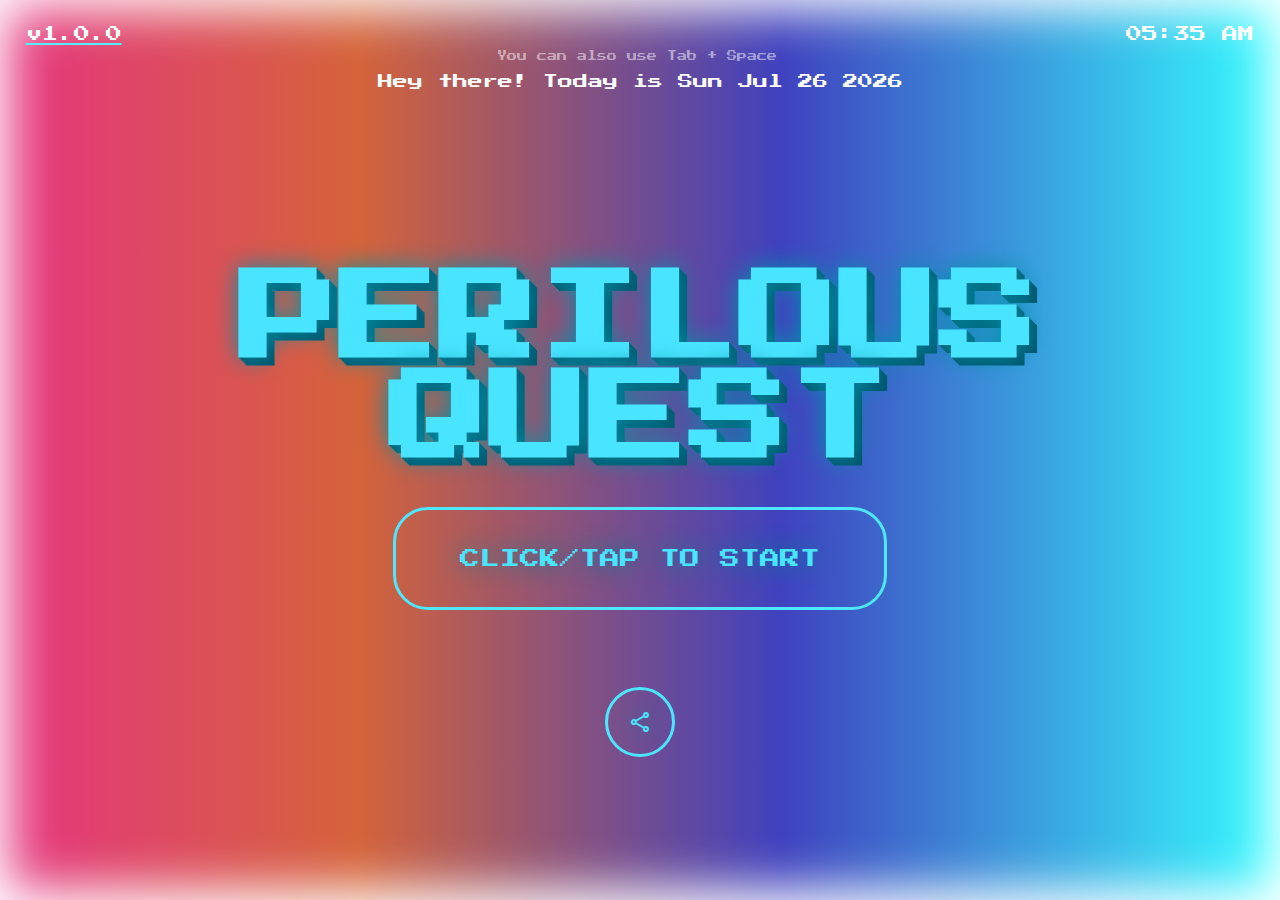
==== commit 5cd7557c: "Merge pull request #304 from aidan-yip/v10.0.0-beta" ====
--- a/index.html
+++ b/index.html
@@ -1,1135 +1,309 @@
-<!--
-//
-//  Perilous Quest
-//
-//  Created by Aidan Yip on 2024-01-22.
-//  Copyright Aidan Yip 2024.
-//
--->
-
 <!DOCTYPE html>
 <html lang="en">
   <head>
-    <meta charset="utf-8" />
+    <meta charset="UTF-8" />
     <meta name="theme-color" content="#03c7f8" />
+    <meta name="robots" content="index, follow" />
+    <meta
+      name="description"
+      content="A text-based 8-Bit RPG game. Journey, Fight, Discover a new world!"
+    />
+    <meta
+      name="viewport"
+      content="width=device-width, initial-scale=1.0, viewport-fit=cover"
+    />
     <!--JQuery-->
-    <script src="https://code.jquery.com/jquery-3.7.1.min.js" defer></script>
-    <!--JQuery UI-->
-    <script
-      src="https://code.jquery.com/ui/1.11.4/jquery-ui.min.js"
-      defer
-    ></script>
+    <script src="https://ajax.googleapis.com/ajax/libs/jquery/3.7.1/jquery.min.js"></script>
     <!--Favicon-->
     <link
       rel="icon"
       type="image/x-icon"
       href="https://raw.githubusercontent.com/aidan-yip/perilous_quest/main/public/favicon.ico"
     />
-    <meta
-      name="viewport"
-      content="width=device-width, initial-scale=1.0, viewport-fit=cover"
-    />
     <meta name="color-scheme" content="dark light" />
     <!--Apple idevice touch icon-->
     <link rel="apple-touch-icon" href="./public/icons/homescreen192.png" />
-    <meta name="apple-mobile-web-app-capable" content="yes" />
     <!--Apple idevice fullscreen-->
     <meta
       name="apple-mobile-web-app-status-bar-style"
       content="black-translucent"
     />
-    <!-- CSS link -->
-    <link rel="stylesheet preload" href="./styles.css" as="style" />
-    <link rel="stylesheet preload" href="./dark_mode.css" as="style" />
+    <!--Apple idevice splash screen-->
+    <meta name="apple-mobile-web-app-capable" content="yes" />
+    <link
+      rel="apple-touch-startup-image"
+      href="public/splash/apple-splash-2048-2732.jpg"
+      media="(device-width: 1024px) and (device-height: 1366px) and (-webkit-device-pixel-ratio: 2) and (orientation: portrait)"
+    />
+    <link
+      rel="apple-touch-startup-image"
+      href="public/splash/apple-splash-2732-2048.jpg"
+      media="(device-width: 1024px) and (device-height: 1366px) and (-webkit-device-pixel-ratio: 2) and (orientation: landscape)"
+    />
+    <link
+      rel="apple-touch-startup-image"
+      href="public/splash/apple-splash-1668-2388.jpg"
+      media="(device-width: 834px) and (device-height: 1194px) and (-webkit-device-pixel-ratio: 2) and (orientation: portrait)"
+    />
+    <link
+      rel="apple-touch-startup-image"
+      href="public/splash/apple-splash-2388-1668.jpg"
+      media="(device-width: 834px) and (device-height: 1194px) and (-webkit-device-pixel-ratio: 2) and (orientation: landscape)"
+    />
+    <link
+      rel="apple-touch-startup-image"
+      href="public/splash/apple-splash-1536-2048.jpg"
+      media="(device-width: 768px) and (device-height: 1024px) and (-webkit-device-pixel-ratio: 2) and (orientation: portrait)"
+    />
+    <link
+      rel="apple-touch-startup-image"
+      href="public/splash/apple-splash-2048-1536.jpg"
+      media="(device-width: 768px) and (device-height: 1024px) and (-webkit-device-pixel-ratio: 2) and (orientation: landscape)"
+    />
+    <link
+      rel="apple-touch-startup-image"
+      href="public/splash/apple-splash-1488-2266.jpg"
+      media="(device-width: 744px) and (device-height: 1133px) and (-webkit-device-pixel-ratio: 2) and (orientation: portrait)"
+    />
+    <link
+      rel="apple-touch-startup-image"
+      href="public/splash/apple-splash-2266-1488.jpg"
+      media="(device-width: 744px) and (device-height: 1133px) and (-webkit-device-pixel-ratio: 2) and (orientation: landscape)"
+    />
+    <link
+      rel="apple-touch-startup-image"
+      href="public/splash/apple-splash-1640-2360.jpg"
+      media="(device-width: 820px) and (device-height: 1180px) and (-webkit-device-pixel-ratio: 2) and (orientation: portrait)"
+    />
+    <link
+      rel="apple-touch-startup-image"
+      href="public/splash/apple-splash-2360-1640.jpg"
+      media="(device-width: 820px) and (device-height: 1180px) and (-webkit-device-pixel-ratio: 2) and (orientation: landscape)"
+    />
+    <link
+      rel="apple-touch-startup-image"
+      href="public/splash/apple-splash-1668-2224.jpg"
+      media="(device-width: 834px) and (device-height: 1112px) and (-webkit-device-pixel-ratio: 2) and (orientation: portrait)"
+    />
+    <link
+      rel="apple-touch-startup-image"
+      href="public/splash/apple-splash-2224-1668.jpg"
+      media="(device-width: 834px) and (device-height: 1112px) and (-webkit-device-pixel-ratio: 2) and (orientation: landscape)"
+    />
+    <link
+      rel="apple-touch-startup-image"
+      href="public/splash/apple-splash-1620-2160.jpg"
+      media="(device-width: 810px) and (device-height: 1080px) and (-webkit-device-pixel-ratio: 2) and (orientation: portrait)"
+    />
+    <link
+      rel="apple-touch-startup-image"
+      href="public/splash/apple-splash-2160-1620.jpg"
+      media="(device-width: 810px) and (device-height: 1080px) and (-webkit-device-pixel-ratio: 2) and (orientation: landscape)"
+    />
+    <link
+      rel="apple-touch-startup-image"
+      href="public/splash/apple-splash-1290-2796.jpg"
+      media="(device-width: 430px) and (device-height: 932px) and (-webkit-device-pixel-ratio: 3) and (orientation: portrait)"
+    />
+    <link
+      rel="apple-touch-startup-image"
+      href="public/splash/apple-splash-2796-1290.jpg"
+      media="(device-width: 430px) and (device-height: 932px) and (-webkit-device-pixel-ratio: 3) and (orientation: landscape)"
+    />
+    <link
+      rel="apple-touch-startup-image"
+      href="public/splash/apple-splash-1179-2556.jpg"
+      media="(device-width: 393px) and (device-height: 852px) and (-webkit-device-pixel-ratio: 3) and (orientation: portrait)"
+    />
+    <link
+      rel="apple-touch-startup-image"
+      href="public/splash/apple-splash-2556-1179.jpg"
+      media="(device-width: 393px) and (device-height: 852px) and (-webkit-device-pixel-ratio: 3) and (orientation: landscape)"
+    />
+    <link
+      rel="apple-touch-startup-image"
+      href="public/splash/apple-splash-1284-2778.jpg"
+      media="(device-width: 428px) and (device-height: 926px) and (-webkit-device-pixel-ratio: 3) and (orientation: portrait)"
+    />
+    <link
+      rel="apple-touch-startup-image"
+      href="public/splash/apple-splash-2778-1284.jpg"
+      media="(device-width: 428px) and (device-height: 926px) and (-webkit-device-pixel-ratio: 3) and (orientation: landscape)"
+    />
+    <link
+      rel="apple-touch-startup-image"
+      href="public/splash/apple-splash-1170-2532.jpg"
+      media="(device-width: 390px) and (device-height: 844px) and (-webkit-device-pixel-ratio: 3) and (orientation: portrait)"
+    />
+    <link
+      rel="apple-touch-startup-image"
+      href="public/splash/apple-splash-2532-1170.jpg"
+      media="(device-width: 390px) and (device-height: 844px) and (-webkit-device-pixel-ratio: 3) and (orientation: landscape)"
+    />
+    <link
+      rel="apple-touch-startup-image"
+      href="public/splash/apple-splash-1125-2436.jpg"
+      media="(device-width: 375px) and (device-height: 812px) and (-webkit-device-pixel-ratio: 3) and (orientation: portrait)"
+    />
+    <link
+      rel="apple-touch-startup-image"
+      href="public/splash/apple-splash-2436-1125.jpg"
+      media="(device-width: 375px) and (device-height: 812px) and (-webkit-device-pixel-ratio: 3) and (orientation: landscape)"
+    />
+    <link
+      rel="apple-touch-startup-image"
+      href="public/splash/apple-splash-1242-2688.jpg"
+      media="(device-width: 414px) and (device-height: 896px) and (-webkit-device-pixel-ratio: 3) and (orientation: portrait)"
+    />
+    <link
+      rel="apple-touch-startup-image"
+      href="public/splash/apple-splash-2688-1242.jpg"
+      media="(device-width: 414px) and (device-height: 896px) and (-webkit-device-pixel-ratio: 3) and (orientation: landscape)"
+    />
+    <link
+      rel="apple-touch-startup-image"
+      href="public/splash/apple-splash-828-1792.jpg"
+      media="(device-width: 414px) and (device-height: 896px) and (-webkit-device-pixel-ratio: 2) and (orientation: portrait)"
+    />
+    <link
+      rel="apple-touch-startup-image"
+      href="public/splash/apple-splash-1792-828.jpg"
+      media="(device-width: 414px) and (device-height: 896px) and (-webkit-device-pixel-ratio: 2) and (orientation: landscape)"
+    />
+    <link
+      rel="apple-touch-startup-image"
+      href="public/splash/apple-splash-1242-2208.jpg"
+      media="(device-width: 414px) and (device-height: 736px) and (-webkit-device-pixel-ratio: 3) and (orientation: portrait)"
+    />
+    <link
+      rel="apple-touch-startup-image"
+      href="public/splash/apple-splash-2208-1242.jpg"
+      media="(device-width: 414px) and (device-height: 736px) and (-webkit-device-pixel-ratio: 3) and (orientation: landscape)"
+    />
+    <link
+      rel="apple-touch-startup-image"
+      href="public/splash/apple-splash-750-1334.jpg"
+      media="(device-width: 375px) and (device-height: 667px) and (-webkit-device-pixel-ratio: 2) and (orientation: portrait)"
+    />
+    <link
+      rel="apple-touch-startup-image"
+      href="public/splash/apple-splash-1334-750.jpg"
+      media="(device-width: 375px) and (device-height: 667px) and (-webkit-device-pixel-ratio: 2) and (orientation: landscape)"
+    />
+    <link
+      rel="apple-touch-startup-image"
+      href="public/splash/apple-splash-640-1136.jpg"
+      media="(device-width: 320px) and (device-height: 568px) and (-webkit-device-pixel-ratio: 2) and (orientation: portrait)"
+    />
+    <link
+      rel="apple-touch-startup-image"
+      href="public/splash/apple-splash-1136-640.jpg"
+      media="(device-width: 320px) and (device-height: 568px) and (-webkit-device-pixel-ratio: 2) and (orientation: landscape)"
+    />
+    <!--CSS link-->
+    <link rel="stylesheet preload" href="./start.css" as="style" />
+    <!-- Manifest JSON -->
+    <link rel="manifest" href="./manifest.json" />
     <!-- CSS preconnect font-->
     <link rel="preconnect" href="https://fonts.googleapis.com" />
-    <link rel="preconnect" href="https://fonts.gstatic.com" />
+    <link rel="preconnect" href="https://fonts.gstatic.com" crossorigin />
+    <!-- Google Search Console verification-->
+    <meta name="google-site-verification" content="PGgMGySezatn_a9zqEHbn8lgbGvwszESTK1gDrNe4Kk" />
     <!--Google material symbol icons-->
     <link
       rel="stylesheet"
       href="https://fonts.googleapis.com/css2?family=Material+Symbols+Outlined:opsz,wght,FILL,GRAD@24,400,0,0"
     />
-    <!-- Manifest JSON -->
-    <link rel="manifest" href="/manifest.json" as="fetch" />
     <title>Perilous Quest</title>
-    <!-- Display image prefetch-->
-    <link
-      rel="prefetch"
-      href="https://raw.githubusercontent.com/aidan-yip/perilous_quest/main/public/display/town.jpg"
-    />
-    <link
-      rel="prefetch"
-      href="https://raw.githubusercontent.com/aidan-yip/perilous_quest/main/public/display/shop.jpg"
-    />
-    <link
-      rel="prefetch"
-      href="https://raw.githubusercontent.com/aidan-yip/perilous_quest/main/public/display/cave.png"
-    />
-    <link
-      rel="prefetch"
-      href="https://raw.githubusercontent.com/aidan-yip/perilous_quest/main/public/display/castle.jpg"
-    />
-    <link
-      rel="prefetch"
-      href="https://raw.githubusercontent.com/aidan-yip/perilous_quest/main/public/display/chasm.jpg"
-    />
-    <link
-      rel="prefetch"
-      href="https://raw.githubusercontent.com/aidan-yip/perilous_quest/main/public/display/deep_caves.png"
-    />
-    <link
-      rel="prefetch"
-      href="https://raw.githubusercontent.com/aidan-yip/perilous_quest/main/public/display/ice_mine.png"
-    />
-    <link
-      rel="prefetch"
-      href="https://raw.githubusercontent.com/aidan-yip/perilous_quest/main/public/display/win.jpg"
-    />
-    <link
-      rel="prefetch"
-      href="https://raw.githubusercontent.com/aidan-yip/perilous_quest/main/public/display/easter_egg.jpg"
-    />
-    <!-- HTML style -->
-    <style>
-      #dragon_back {
-        background-image: url("https://raw.githubusercontent.com/aidan-yip/perilous_quest/main/public/dragon2.png");
-      }
-
-      div#poplogo {
-        background-image: url("https://raw.githubusercontent.com/aidan-yip/perilous_quest/main/public/icons/homescreen192.png");
-      }
-      div#poplogo_mobile {
-        background-image: url("https://raw.githubusercontent.com/aidan-yip/perilous_quest/main/public/icons/homescreen144.png");
-      }
-
-      div#gamelogo {
-        background-image: url("https://raw.githubusercontent.com/aidan-yip/perilous_quest/main/public/gamelogo.jpg");
-      }
-
-      #cd {
-        background-image: url("https://raw.githubusercontent.com/aidan-yip/perilous_quest/main/public/cd.png");
-      }
-
-      #display {
-        background-image: url("https://raw.githubusercontent.com/aidan-yip/perilous_quest/main/public/display/town.jpg");
-      }
-    </style>
   </head>
-
   <body>
-    <!-- Circle cursor-->
-    <!--
-    <div id="invertedcursor"></div>
-    -->
-
-    <!-- Popup box-->
-    <div id="popback">
-      <div
-        id="popup"
-        title="Location Display"
-        data-tilt
-        data-tilt-max="3"
-        data-tilt-speed="9000"
-        data-tilt-glare
-        data-tilt-max-glare="0.2"
-      >
-        <button id="popclose" tabindex="0" title="Close">X</button>
-        <div class="img_div pop_icon_div">
-          <img
-            onContextMenu="return false;"
-            src="/Public/3d/app_icon_square.png"
-            id="shape"
-          />
+    <div id="background">
+      <div class="back">
+        <div id="infodiv">
+          <p class="version">
+            <a href="read/index.html" tabindex="0" title="Release Notes">v1.0.0</a>
+          </p>
+          <p class="hint">You can also use Tab + Space</p>
+          <p id="clock" title="Current Time"></p>
         </div>
-        <ul>
-          <li id="yellow">Welcome to Perilous Quest!</li>
-          <br />
-          <p>Version 1.0.0 &lpar;Beta build 10.0.0-2024&rpar;</p>
-          <br />
-          <li id="yellow">
-            This game is currently in beta testing and may be incomplete.
-          </li>
-          <br />
-          <li id="yellow">Use a Desktop for the best experience</li>
-          <br />
-          <li id="yellow">Headphones are recommended</li>
-          <br />
-          <p>Copyright © 2024 Aidan Yip. All rights reserved.</p>
-        </ul>
+
+        <button onclick="playmusic();" class="music" id="music">
+          (Tap here to turn audio on 🔊)
+        </button>
+
+        <p id="date" title="Today's Date"></p>
+
+        <div class="titlediv">
+          <h1>PERILOUS QUEST</h1>
+        </div>
+
+        <div class="buttondiv">
+          <button
+            class="startbutton"
+            id="startbutton"
+            tabindex="0"
+            title="New Game"
+          >
+            CLICK/TAP TO START
+          </button>
+          <button
+            class="sharebutton md"
+            id="sharebutton"
+            tabindex="0"
+            title="Share"
+          >
+            <span class="material-symbols-outlined"> share </span>
+          </button>
+        </div>
+      </div>
+
+      <div>
+        <audio
+          autoplay
+          loop
+          crossorigin="anonymous"
+          tabindex="-1"
+          id="titletrack"
+          src="https://raw.githubusercontent.com/aidan-yip/perilous_quest/main/public/wonder.wav"
+          preload="auto"
+        ></audio>
+        <audio
+          crossorigin="anonymous"
+          tabindex="-1"
+          id="selectfx"
+          src="https://raw.githubusercontent.com/aidan-yip/perilous_quest/main/public/selectfx.wav"
+          preload="auto"
+        ></audio>
       </div>
     </div>
 
-    <!-- Settings float button -->
-    <div id="settings">
-      <a target="_self" id="open_settings" title="Settings"
-        ><span class="material-symbols-outlined md_help"> settings </span></a
-      >
-      <a target="_self" id="close_settings" title="Close"
-        ><span class="material-symbols-outlined md_help"> close </span></a
-      >
-    </div>
-
-    <!--Upload Player photo -->
-    <div id="profile_container" title="Upload Photo">
-      <image id="profileImage" src="/public/icons/upload.png" />
-    </div>
-    <input
-      id="imageUpload"
-      type="file"
-      name="profile_photo"
-      placeholder=""
-      required=""
-    />
-
-    <div id="background">
-      <div class="background container">
-        <!--Navbar Desktop-->
-        <div id="flex_column">
-          <!--Navbar Desktop inner-->
-          <div id="navbar">
-            <a
-              target="_self"
-              id="navlink"
-              title="Go Back"
-              onclick="leaveGame();"
-              ><span class="material-symbols-outlined md">arrow_back_ios</span>
-              Back</a
-            >
-
-            <a href="#audio_players" target="_self" id="navlink" title="Jukebox"
-              ><span class="material-symbols-outlined md">music_note</span>
-              Music</a
-            >
-
-            <a target="_self" id="navlink" title="Help" onclick="getHelp();"
-              ><span class="material-symbols-outlined md">question_mark</span>
-              Help</a
-            >
-
-            <!-- Game title header desktop -->
-            <h1 id="navtitle_desk">PERILOUS QUEST</h1>
-
-            <div id="menu_button" title="Menu">
-              <span class="material-symbols-outlined md" id="menu_button_span">
-                menu
-              </span>
-            </div>
-          </div>
-
-          <!-- nav menu list -->
-          <div id="list_menu">
-            <a
-              target="_self"
-              id="list_one"
-              class="list_menu_link"
-              title="Install App"
-              onclick="installGame();"
-              ><span class="material-symbols-outlined list_one md"
-                >download</span
-              >
-              Install</a
-            >
-
-            <a
-              href="#media"
-              target="_self"
-              id="list_two"
-              class="list_menu_link"
-              title="Game Media"
-              ><span class="material-symbols-outlined list_two md"
-                >videocam</span
-              >
-              Media</a
-            >
-
-            <a
-              target="_self"
-              id="list_two_b"
-              class="list_menu_link"
-              title="Art Gallery"
-              onclick="art();"
-              ><span class="material-symbols-outlined list_two_b md"
-                >palette</span
-              >
-              Art</a
-            >
-
-            <a
-              href="#credits"
-              target="_self"
-              id="list_three"
-              class="list_menu_link"
-              title="Game Credits"
-              ><span class="material-symbols-outlined list_three md"
-                >movie</span
-              >
-              Credits</a
-            >
-
-            <a
-              target="_self"
-              id="list_four"
-              class="list_menu_link"
-              title="Reset Game"
-              onclick="gameReset();"
-              ><span class="material-symbols-outlined list_four md"
-                >refresh</span
-              >
-              Reset</a
-            >
-
-            <div id="info_alert" title="About Game">
-              <span class="material-symbols-outlined list_five md"> info </span>
-              About
-            </div>
-          </div>
-        </div>
-
-        <!-- color video -->
-        <div id="color_vid_div">
-          <video
-            autoplay
-            muted
-            loop
-            disablePictureInPicture
-            playsinline
-            controlsList="nodownload"
-            id="color_vid"
-          >
-            <source
-              src="https://raw.githubusercontent.com/aidan-yip/perilous_quest/main/public/video/color_motion.mp4"
-              type="video/mp4"
-            />
-          </video>
-        </div>
-
-        <!-- Game -->
-        <div id="game">
-          <!-- Player stats -->
-          <div id="stats" class="dragme">
-            <span class="stat" title="XP Level"
-              >XP
-              <span class="material-symbols-outlined md"> bolt </span>
-              <strong><span id="xpText">0</span></strong></span
-            >
-            <span class="stat" title="Health Level"
-              >Health
-              <span class="material-symbols-outlined md"> heart_plus </span>
-              <strong><span id="healthText">300</span></strong></span
-            >
-            <span class="stat" title="Gold Level"
-              >Gold
-              <span class="material-symbols-outlined md"> mintmark </span>
-              <strong><span id="goldText">100</span></strong></span
-            >
-
-            <span class="stat" title="Score Points"
-              >Score
-              <span class="material-symbols-outlined md"> speed </span>
-              <strong><span id="scoreText">00</span></strong></span
-            >
-          </div>
-
-          <!--Progress-->
-          <div id="progress" class="dragme">
-            <p id="meter_text">Progress</p>
-            <meter
-              min="0"
-              max="100"
-              value="1"
-              id="game_meter"
-              title="Progress Meter"
-            ></meter>
-          </div>
-
-          <!-- Display  -->
-          <div
-            id="display"
-            title="Location Display"
-            data-tilt
-            data-tilt-max="8"
-            data-tilt-speed="9000"
-            data-tilt-glare
-            data-tilt-max-glare="0.5"
-            data-tilt-transition="false"
-          ></div>
-
-          <!-- Controls -->
-          <div id="controls">
-            <button id="button1" class="move" tabindex="0" title="Action One">
-              Visit shop
-            </button>
-            <button id="button2" class="move" tabindex="0" title="Action Two">
-              Walk to cave
-            </button>
-            <button id="button3" class="move" tabindex="0" title="Action Three">
-              Fight Wizard
-            </button>
-            <button id="button4" class="move" tabindex="0" title="Action Four">
-              Enter castle
-            </button>
-          </div>
-
-          <!-- Monster stats -->
-          <div id="monsterStats" title="Enemy-Stat Display">
-            <span class="monstat"
-              >Enemy Name: <strong><span id="monsterName"></span></strong
-            ></span>
-            <span class="monstat"
-              >Health: <strong><span id="monsterHealth"></span></strong
-            ></span>
-            <span class="monstat"
-              >Level: <strong><span id="monsterLevel"></span></strong
-            ></span>
-          </div>
-
-          <!-- Info Text -->
-
-          <div
-            data-tilt
-            data-tilt-reverse="true"
-            id="text"
-            title="Info-Text Display"
-          >
-            Welcome to Perilous Quest. You must find and defeat the dragon that
-            has brought great darkness over the land. You are in the town
-            square. Where do you want to go? Use the buttons above.
-          </div>
-
-          <!-- Game title header mobile
-          <h1 id="navtitle_mobile">PERILOUS QUEST</h1>
-           -->
-
-          <!--Input Settings -->
-          <div
-            id="setting_input_div"
-            class="dragme"
-            title="Click and drag to move"
-          >
-            <span class="material-symbols-outlined md">
-              format_color_fill
-            </span>
-            <input
-              type="color"
-              id="color_input"
-              class="settingInput"
-              list="presetColors"
-              title="Select Color Theme"
-            />
-            <datalist id="presetColors">
-              <!-- Light colors presets -->
-              <option value="#FF7978"></option>
-              <option value="#73E396"></option>
-              <option value="#ADAFFF"></option>
-              <option value="#FFCA75"></option>
-              <!-- Dark colors presets -->
-              <option value="#EC8CE3"></option>
-              <option value="#AFDD6C"></option>
-              <option value="#73BFFF"></option>
-              <option value="#FF8D2E"></option>
-            </datalist>
-
-            <span class="material-symbols-outlined md">
-              format_color_text
-            </span>
-            <input
-              type="color"
-              id="color_input_two"
-              class="settingInput"
-              list="presetColors_two"
-              title="Select Text Theme"
-            />
-            <datalist id="presetColors_two">
-              <!-- Light colors presets -->
-              <option value="#111111"></option>
-              <!-- Dark colors presets -->
-              <option value="#ffffff"></option>
-            </datalist>
-
-            <span class="material-symbols-outlined md"> border_color </span>
-            <input
-              type="color"
-              id="color_input_three"
-              class="settingInput"
-              list="presetColors_three"
-              title="Select Display Border Theme"
-            />
-            <datalist id="presetColors_three">
-              <!-- Light colors presets -->
-              <option value="#000000"></option>
-              <!-- Dark colors presets -->
-              <option value="#ffffff"></option>
-            </datalist>
-
-            <span class="material-symbols-outlined" id="volume_icon">
-              volume_up
-            </span>
-            <input
-              type="range"
-              min="0"
-              max="1"
-              step="0.1"
-              value="1.0"
-              id="volume"
-              title="Change Volume"
-            />
-            <div id="expand" title="Click to Expand">
-              <span class="material-symbols-outlined md"> open_in_full </span>
-            </div>
-            <div id="collapse" title="Click to Collapse">
-              <span class="material-symbols-outlined md">
-                close_fullscreen
-              </span>
-            </div>
-          </div>
-        </div>
-
-        <!--Enter Player name-->
-        <div id="namediv">
-          <div id="flex">
-            <input
-              id="name_input"
-              type="text"
-              placeholder="Add Player Name"
-              title="Enter a name for Player One"
-            />
-            <button onclick="hello()" id="button0" title="Click/Tap to Add">
-              <span class="material-symbols-outlined md">person_add</span>
-            </button>
-          </div>
-
-          <p id="player_name"></p>
-        </div>
-
-        <p id="machint">Use "⌘" + "-" or "+" on Mac to scale the game</p>
-        <p id="machint">Use Tab + Space to navigate by keyboard</p>
-
-        <div id="flex" class="blocks_top">
-          <div class="block_spin">
-            <div class="block_spin_inner_1">
-              <div class="block_spin_inner_2">
-                <div class="block_spin_inner_3"></div>
-              </div>
-            </div>
-          </div>
-
-          <div class="block_spin">
-            <div class="block_spin_inner_1">
-              <div class="block_spin_inner_2">
-                <div class="block_spin_inner_3"></div>
-              </div>
-            </div>
-          </div>
-        </div>
-
-        <div id="dragon_back">
-          <!-- Audio -->
-
-          <div class="img_div">
-            <img
-              onContextMenu="return false;"
-              src="/Public/3d/piano_img.png"
-              id="shape"
-            />
-          </div>
-
-          <h2>🎶 Jukebox 🎶</h2>
-
-          <div class="audio_players" id="audio_players">
-            <!--CD-->
-            <div id="cd" title="Perilous Quest CD">
-              <div id="cd_inner">
-                <div id="cd_center"></div>
-              </div>
-            </div>
-
-            <!--CD slot-->
-            <div id="slot" title="CD Slot"></div>
-
-            <!--Red blinking light-->
-            <p>Read</p>
-            <div id="redlight"></div>
-
-            <!-- Loading light -->
-            <p>Load</p>
-            <progress></progress>
-
-            <!--Audio players-->
-            <div
-              id="audio_players_inner"
-              title="Scroll for more ->"
-              data-tilt
-              data-tilt-max="2"
-              data-tilt-speed="9000"
-            >
-              <div class="audio_play_block" title="Jukebox" id="wonder_div">
-                <h3>
-                  <span class="material-symbols-outlined md"> graphic_eq </span>
-                  Wonder
-                  <span class="material-symbols-outlined md"> graphic_eq </span>
-                </h3>
-                <audio
-                  loop
-                  controls
-                  controlsList="nodownload"
-                  crossorigin="anonymous"
-                  tabindex="-1"
-                  class="audio"
-                  id="wonder"
-                  src="https://raw.githubusercontent.com/aidan-yip/perilous_quest/main/public/wonder.wav"
-                  preload="auto"
-                ></audio>
-              </div>
-
-              <div class="audio_play_block">
-                <h3>
-                  <span class="material-symbols-outlined md"> graphic_eq </span>
-                  Lovely Town
-                  <span class="material-symbols-outlined md"> graphic_eq </span>
-                </h3>
-                <audio
-                  autoplay
-                  loop
-                  controls
-                  controlsList="nodownload"
-                  crossorigin="anonymous"
-                  tabindex="-1"
-                  class="audio"
-                  id="lovely_town"
-                  src="https://raw.githubusercontent.com/aidan-yip/perilous_quest/main/public/lovely_town.wav"
-                  preload="auto"
-                ></audio>
-              </div>
-
-              <div class="audio_play_block" id="shop_div">
-                <h3>
-                  <span class="material-symbols-outlined md"> graphic_eq </span>
-                  Shop
-                  <span class="material-symbols-outlined md"> graphic_eq </span>
-                </h3>
-                <audio
-                  loop
-                  controls
-                  controlsList="nodownload"
-                  crossorigin="anonymous"
-                  tabindex="-1"
-                  class="audio"
-                  id="shop"
-                  src="https://raw.githubusercontent.com/aidan-yip/perilous_quest/main/public/shop.wav"
-                  preload="auto"
-                ></audio>
-              </div>
-
-              <div class="audio_play_block" id="cave_tune_div">
-                <h3>
-                  <span class="material-symbols-outlined md"> graphic_eq </span>
-                  Cave Tune
-                  <span class="material-symbols-outlined md"> graphic_eq </span>
-                </h3>
-                <audio
-                  loop
-                  controls
-                  controlsList="nodownload"
-                  crossorigin="anonymous"
-                  tabindex="-1"
-                  class="audio"
-                  id="cave_tune"
-                  src="https://raw.githubusercontent.com/aidan-yip/perilous_quest/main/public/cave_tune.wav"
-                  preload="auto"
-                ></audio>
-              </div>
-            </div>
-
-            <div id="nav_arrows">
-              <a href="#wonder_div"
-                ><span class="material-symbols-outlined md left">
-                  arrow_back_ios_new
-                </span></a
-              >
-              <a href="#cave_tune_div"
-                ><span class="material-symbols-outlined md right">
-                  arrow_forward_ios
-                </span></a
-              >
-            </div>
-
-            <div
-              id="audio_players_inner"
-              title="Scroll for more ->"
-              data-tilt
-              data-tilt-max="2"
-              data-tilt-speed="9000"
-            >
-              <div class="audio_play_block" id="castle_div">
-                <h3>
-                  <span class="material-symbols-outlined md"> graphic_eq </span>
-                  Castle
-                  <span class="material-symbols-outlined md"> graphic_eq </span>
-                </h3>
-                <audio
-                  loop
-                  controls
-                  controlsList="nodownload"
-                  crossorigin="anonymous"
-                  tabindex="-1"
-                  class="audio"
-                  id="castle"
-                  src="https://raw.githubusercontent.com/aidan-yip/perilous_quest/main/public/castle.wav"
-                  preload="auto"
-                ></audio>
-              </div>
-
-              <div class="audio_play_block" id="chasm_div">
-                <h3>
-                  <span class="material-symbols-outlined md"> graphic_eq </span>
-                  Chasm
-                  <span class="material-symbols-outlined md"> graphic_eq</span>
-                </h3>
-                <audio
-                  loop
-                  controls
-                  controlsList="nodownload"
-                  crossorigin="anonymous"
-                  tabindex="-1"
-                  class="audio"
-                  id="chasm"
-                  src="https://raw.githubusercontent.com/aidan-yip/perilous_quest/main/public/chasm.wav"
-                  preload="auto"
-                ></audio>
-              </div>
-
-              <div class="audio_play_block" id="boss_theme_div">
-                <h3>
-                  <span class="material-symbols-outlined md"> graphic_eq </span>
-                  Boss Theme
-                  <span class="material-symbols-outlined md"> graphic_eq</span>
-                </h3>
-                <audio
-                  loop
-                  controls
-                  controlsList="nodownload"
-                  crossorigin="anonymous"
-                  tabindex="-1"
-                  class="audio"
-                  id="boss_theme"
-                  src="https://raw.githubusercontent.com/aidan-yip/perilous_quest/main/public/boss_theme.wav"
-                  preload="auto"
-                ></audio>
-              </div>
-
-              <div class="audio_play_block" id="secret_div">
-                <h3>
-                  <span class="material-symbols-outlined md"> graphic_eq </span>
-                  A Secret
-                  <span class="material-symbols-outlined md"> graphic_eq</span>
-                </h3>
-                <audio
-                  loop
-                  controls
-                  controlsList="nodownload"
-                  crossorigin="anonymous"
-                  tabindex="-1"
-                  class="audio"
-                  id="secret"
-                  src="https://raw.githubusercontent.com/aidan-yip/perilous_quest/main/public/a_secret.mp3"
-                  preload="auto"
-                ></audio>
-              </div>
-            </div>
-
-            <div id="nav_arrows">
-              <a href="#castle_div"
-                ><span class="material-symbols-outlined md left">
-                  arrow_back_ios_new
-                </span></a
-              >
-              <a href="#secret_div"
-                ><span class="material-symbols-outlined md right">
-                  arrow_forward_ios
-                </span></a
-              >
-            </div>
-
-            <audio
-              crossorigin="anonymous"
-              tabindex="-1"
-              class="audio"
-              id="lose"
-              src="https://raw.githubusercontent.com/aidan-yip/perilous_quest/main/public/lose.wav"
-              preload="auto"
-            ></audio>
-
-            <audio
-              loop
-              crossorigin="anonymous"
-              tabindex="-1"
-              class="audio"
-              id="reprise"
-              src="https://raw.githubusercontent.com/aidan-yip/perilous_quest/main/public/wonder_reprise.wav"
-              preload="auto"
-            ></audio>
-
-            <audio
-              loop
-              crossorigin="anonymous"
-              tabindex="-1"
-              class="audio"
-              id="home"
-              src="https://raw.githubusercontent.com/aidan-yip/perilous_quest/main/public/home.wav"
-              preload="auto"
-            ></audio>
-
-            <audio
-              crossorigin="anonymous"
-              tabindex="-1"
-              class="audio"
-              id="defeat_boss"
-              src="https://raw.githubusercontent.com/aidan-yip/perilous_quest/main/public/defeat_boss.wav"
-              preload="auto"
-            ></audio>
-
-            <audio
-              crossorigin="anonymous"
-              tabindex="-1"
-              class="audio"
-              id="selectfx"
-              src="https://raw.githubusercontent.com/aidan-yip/perilous_quest/main/public/selectfx.wav"
-              preload="auto"
-            ></audio>
-
-            <audio
-              crossorigin="anonymous"
-              tabindex="-1"
-              class="audio"
-              id="select_null"
-              src="https://raw.githubusercontent.com/aidan-yip/perilous_quest/main/public/select_null.wav"
-              preload="auto"
-            ></audio>
-
-            <p>
-              <a href="nopage.html" title="Secret Page" id="model"
-                >JUKEBOX - MODEL #: A7-23</a
-              >
-            </p>
-          </div>
-
-          <div id="flex">
-            <div class="block_spin">
-              <div class="block_spin_inner_1">
-                <div class="block_spin_inner_2">
-                  <div class="block_spin_inner_3"></div>
-                </div>
-              </div>
-            </div>
-
-            <div class="block_spin">
-              <div class="block_spin_inner_1">
-                <div class="block_spin_inner_2">
-                  <div class="block_spin_inner_3"></div>
-                </div>
-              </div>
-            </div>
-          </div>
-
-          <!-- Media -->
-
-          <div class="img_div">
-            <img
-              onContextMenu="return false;"
-              src="/Public/3d/media.png"
-              id="shape"
-            />
-          </div>
-
-          <h2>🎥 Media 🎥</h2>
-
-          <div class="cleardiv" id="media">
-            <iframe
-              src="https://www.youtube-nocookie.com/embed/8oG__e_yYWs?si=_zGULsEJerDKlJ7A"
-              id="youtube_frame"
-              title="YouTube video player"
-              frameborder="0"
-              allow="accelerometer; autoplay; clipboard-write; encrypted-media; gyroscope; picture-in-picture; web-share"
-              referrerpolicy="strict-origin-when-cross-origin"
-              allowfullscreen
-              data-tilt
-              data-tilt-max="7"
-              data-tilt-speed="9000"
-            ></iframe>
-
-            <iframe
-              src="https://www.youtube.com/embed/O1ojeuH8izM?si=XHcDJNTz13WLtqYo"
-              id="youtube_frame"
-              title="YouTube video player"
-              frameborder="0"
-              allow="accelerometer; autoplay; clipboard-write; encrypted-media; gyroscope; picture-in-picture; web-share"
-              referrerpolicy="strict-origin-when-cross-origin"
-              allowfullscreen
-              data-tilt
-              data-tilt-max="7"
-              data-tilt-speed="9000"
-            ></iframe>
-
-            <iframe
-              src="https://www.youtube-nocookie.com/embed/dw7yyIYdVIM?si=MJjRUgKtzMYZWTwP"
-              id="youtube_frame"
-              title="YouTube video player"
-              frameborder="0"
-              allow="accelerometer; autoplay; clipboard-write; encrypted-media; gyroscope; picture-in-picture; web-share"
-              referrerpolicy="strict-origin-when-cross-origin"
-              allowfullscreen
-              data-tilt
-              data-tilt-max="7"
-              data-tilt-speed="9000"
-            ></iframe>
-          </div>
-
-          <div id="flex">
-            <div class="block_spin">
-              <div class="block_spin_inner_1">
-                <div class="block_spin_inner_2">
-                  <div class="block_spin_inner_3"></div>
-                </div>
-              </div>
-            </div>
-
-            <div class="block_spin">
-              <div class="block_spin_inner_1">
-                <div class="block_spin_inner_2">
-                  <div class="block_spin_inner_3"></div>
-                </div>
-              </div>
-            </div>
-          </div>
-
-          <!-- Credits -->
-
-          <div class="img_div">
-            <img
-              onContextMenu="return false;"
-              src="/Public/3d/stack_img.png"
-              id="shape"
-            />
-          </div>
-
-          <h2>🎬 Credits 🎬</h2>
-
-          <div class="cleardiv" id="credits">
-            <div id="gamelogo"></div>
-
-            <ul>
-              👾 Newave Media 👾
-              <li>Presents</li>
-              <div class="img_div">
-                <img
-                  onContextMenu="return false;"
-                  src="/Public/3d/app_icon_small.png"
-                  id="shape"
-                />
-              </div>
-              <li>Perilous Quest</li>
-            </ul>
-
-            <ul>
-              <li>Original project idea by FreeCodeCamp</li>
-              <li>3D graphics made with Spline.design</li>
-              <li>Mods and redesign by Aidan Y.</li>
-              <li>Powered by Github and Netlify</li>
-              <li>Made in Visual Studio Code</li>
-
-              <div class="img_div shape_div">
-                <img
-                  onContextMenu="return false;"
-                  src="/Public/3d/macbook_pro.png"
-                  id="shape"
-                />
-              </div>
-
-              <li>Made with Mac </li>
-            </ul>
-
-            <ul>
-              🎧 Music 🎧
-              <li>
-                <i>"Lovely Town"</i> by
-                <a
-                  href="https://soundcloud.com/skremzy"
-                  target="_blank"
-                  id="artlink"
-                  title="Listen to Skremzy's Music!"
-                  >Skremzy</a
-                >
-              </li>
-              <li>
-                <i>"Boss Theme"</i> by
-                <a
-                  href="https://soundcloud.com/audiophobiamusic"
-                  target="_blank"
-                  id="artlink"
-                  title="Listen to Audiophobia's Music!"
-                  >Audiophobia</a
-                >
-              </li>
-              <li>
-                <i>Original Soundtrack</i> by
-                <a
-                  href="https://soundcloud.com/newaveoceans"
-                  target="_blank"
-                  id="artlink"
-                  title="Listen to Newave's Music!"
-                  >Newave Oceans</a
-                >
-              </li>
-            </ul>
-
-            <ul>
-              🎨 Art 🎨
-              <li>Marsh, Tanner. <i>"Dragon"</i> 2024</li>
-              <li>Marsh, Tanner. <i>"Display Art"</i> 2024</li>
-            </ul>
-            <ul>
-              🧪 Beta Testers 🧪
-              <li>Daniel G. - macOS</li>
-              <li>Nait Welsh - macOS</li>
-              <li>Benjamin Marsh - iOS</li>
-              <li>
-                <a
-                  href="https://github.com/dymackenzie"
-                  target="_blank"
-                  id="artlink"
-                  title="Follow Mackenzie on Github!"
-                  >Mackenzie Dy</a
-                >- Windows
-              </li>
-            </ul>
-
-            <div class="img_div">
-              <img
-                onContextMenu="return false;"
-                src="/public/instagram_code/newave_insta.png"
-                id="shape"
-              />
-            </div>
-
-            <div id="flex_github">
-              <iframe
-                src="https://ghbtns.com/github-btn.html?user=aidan-yip&type=follow&count=none"
-                frameborder="0"
-                scrolling="0"
-                width="130"
-                height="20"
-                id="github_btn"
-                title="GitHub"
-              ></iframe>
-              <iframe
-                src="https://ghbtns.com/github-btn.html?user=aidan-yip&repo=perilous_quest&type=star&count=none"
-                frameborder="0"
-                scrolling="0"
-                width="50"
-                height="20"
-                id="github_btn"
-                title="GitHub"
-              ></iframe>
-            </div>
-
-            <ul>
-              <li>
-                <a
-                  href="https://forms.gle/ynErGR6z6Py1uYXd8"
-                  target="_blank"
-                  id="navlink"
-                  title="Report a bug or request a feature"
-                  class="report"
-                  ><span class="material-symbols-outlined md">
-                    open_in_new
-                  </span>
-                  Leave Feedback</a
-                >
-              </li>
-            </ul>
-
-            <p id="footnote">Ps31:24</p>
-          </div>
-
-          <script
-            async
-            src="https://cse.google.com/cse.js?cx=b47e2484774134a91"
-          ></script>
-          <div class="gcse-search"></div>
-
-          <svg
-            id="wave_bottom"
-            style="transform: rotate(0deg); transition: 0.3s"
-            viewBox="0 0 1440 440"
-            version="1.1"
-            xmlns="http://www.w3.org/2000/svg"
-          >
-            <defs>
-              <linearGradient id="sw-gradient-0" x1="0" x2="0" y1="1" y2="0">
-                <stop stop-color="rgba(184.498, 62, 243, 1)" offset="0%"></stop>
-                <stop
-                  stop-color="rgba(101.747, 11, 255, 1)"
-                  offset="100%"
-                ></stop>
-              </linearGradient>
-            </defs>
-            <path
-              style="transform: translate(0, 0px); opacity: 1"
-              fill="url(#sw-gradient-0)"
-              d="M0,308L40,278.7C80,249,160,191,240,183.3C320,176,400,220,480,198C560,176,640,88,720,110C800,132,880,264,960,322.7C1040,381,1120,367,1200,344.7C1280,323,1360,293,1440,249.3C1520,205,1600,147,1680,117.3C1760,88,1840,88,1920,124.7C2000,161,2080,235,2160,286C2240,337,2320,367,2400,330C2480,293,2560,191,2640,168.7C2720,147,2800,205,2880,205.3C2960,205,3040,147,3120,139.3C3200,132,3280,176,3360,176C3440,176,3520,132,3600,161.3C3680,191,3760,293,3840,286C3920,279,4000,161,4080,154C4160,147,4240,249,4320,264C4400,279,4480,205,4560,183.3C4640,161,4720,191,4800,183.3C4880,176,4960,132,5040,124.7C5120,117,5200,147,5280,190.7C5360,235,5440,293,5520,293.3C5600,293,5680,235,5720,205.3L5760,176L5760,440L5720,440C5680,440,5600,440,5520,440C5440,440,5360,440,5280,440C5200,440,5120,440,5040,440C4960,440,4880,440,4800,440C4720,440,4640,440,4560,440C4480,440,4400,440,4320,440C4240,440,4160,440,4080,440C4000,440,3920,440,3840,440C3760,440,3680,440,3600,440C3520,440,3440,440,3360,440C3280,440,3200,440,3120,440C3040,440,2960,440,2880,440C2800,440,2720,440,2640,440C2560,440,2480,440,2400,440C2320,440,2240,440,2160,440C2080,440,2000,440,1920,440C1840,440,1760,440,1680,440C1600,440,1520,440,1440,440C1360,440,1280,440,1200,440C1120,440,1040,440,960,440C880,440,800,440,720,440C640,440,560,440,480,440C400,440,320,440,240,440C160,440,80,440,40,440L0,440Z"
-            ></path>
-            <defs>
-              <linearGradient id="sw-gradient-1" x1="0" x2="0" y1="1" y2="0">
-                <stop stop-color="rgba(80.266, 62, 243, 1)" offset="0%"></stop>
-                <stop stop-color="rgba(11, 85.56, 255, 1)" offset="100%"></stop>
-              </linearGradient>
-            </defs>
-            <path
-              style="transform: translate(0, 50px); opacity: 0.9"
-              fill="url(#sw-gradient-1)"
-              d="M0,176L40,154C80,132,160,88,240,110C320,132,400,220,480,234.7C560,249,640,191,720,176C800,161,880,191,960,190.7C1040,191,1120,161,1200,176C1280,191,1360,249,1440,278.7C1520,308,1600,308,1680,308C1760,308,1840,308,1920,315.3C2000,323,2080,337,2160,330C2240,323,2320,293,2400,300.7C2480,308,2560,352,2640,374C2720,396,2800,396,2880,396C2960,396,3040,396,3120,352C3200,308,3280,220,3360,205.3C3440,191,3520,249,3600,227.3C3680,205,3760,103,3840,102.7C3920,103,4000,205,4080,249.3C4160,293,4240,279,4320,256.7C4400,235,4480,205,4560,168.7C4640,132,4720,88,4800,117.3C4880,147,4960,249,5040,256.7C5120,264,5200,176,5280,117.3C5360,59,5440,29,5520,51.3C5600,73,5680,147,5720,183.3L5760,220L5760,440L5720,440C5680,440,5600,440,5520,440C5440,440,5360,440,5280,440C5200,440,5120,440,5040,440C4960,440,4880,440,4800,440C4720,440,4640,440,4560,440C4480,440,4400,440,4320,440C4240,440,4160,440,4080,440C4000,440,3920,440,3840,440C3760,440,3680,440,3600,440C3520,440,3440,440,3360,440C3280,440,3200,440,3120,440C3040,440,2960,440,2880,440C2800,440,2720,440,2640,440C2560,440,2480,440,2400,440C2320,440,2240,440,2160,440C2080,440,2000,440,1920,440C1840,440,1760,440,1680,440C1600,440,1520,440,1440,440C1360,440,1280,440,1200,440C1120,440,1040,440,960,440C880,440,800,440,720,440C640,440,560,440,480,440C400,440,320,440,240,440C160,440,80,440,40,440L0,440Z"
-            ></path>
-            <defs>
-              <linearGradient id="sw-gradient-2" x1="0" x2="0" y1="1" y2="0">
-                <stop stop-color="rgba(62, 215.409, 243, 1)" offset="0%"></stop>
-                <stop
-                  stop-color="rgba(11, 135.152, 255, 1)"
-                  offset="100%"
-                ></stop>
-              </linearGradient>
-            </defs>
-            <path
-              style="transform: translate(0, 100px); opacity: 0.8"
-              fill="url(#sw-gradient-2)"
-              d="M0,220L40,205.3C80,191,160,161,240,161.3C320,161,400,191,480,198C560,205,640,191,720,176C800,161,880,147,960,124.7C1040,103,1120,73,1200,117.3C1280,161,1360,279,1440,308C1520,337,1600,279,1680,271.3C1760,264,1840,308,1920,300.7C2000,293,2080,235,2160,242C2240,249,2320,323,2400,359.3C2480,396,2560,396,2640,330C2720,264,2800,132,2880,124.7C2960,117,3040,235,3120,300.7C3200,367,3280,381,3360,381.3C3440,381,3520,367,3600,322.7C3680,279,3760,205,3840,161.3C3920,117,4000,103,4080,146.7C4160,191,4240,293,4320,293.3C4400,293,4480,191,4560,183.3C4640,176,4720,264,4800,249.3C4880,235,4960,117,5040,124.7C5120,132,5200,264,5280,264C5360,264,5440,132,5520,80.7C5600,29,5680,59,5720,73.3L5760,88L5760,440L5720,440C5680,440,5600,440,5520,440C5440,440,5360,440,5280,440C5200,440,5120,440,5040,440C4960,440,4880,440,4800,440C4720,440,4640,440,4560,440C4480,440,4400,440,4320,440C4240,440,4160,440,4080,440C4000,440,3920,440,3840,440C3760,440,3680,440,3600,440C3520,440,3440,440,3360,440C3280,440,3200,440,3120,440C3040,440,2960,440,2880,440C2800,440,2720,440,2640,440C2560,440,2480,440,2400,440C2320,440,2240,440,2160,440C2080,440,2000,440,1920,440C1840,440,1760,440,1680,440C1600,440,1520,440,1440,440C1360,440,1280,440,1200,440C1120,440,1040,440,960,440C880,440,800,440,720,440C640,440,560,440,480,440C400,440,320,440,240,440C160,440,80,440,40,440L0,440Z"
-            ></path>
-            <defs>
-              <linearGradient id="sw-gradient-3" x1="0" x2="0" y1="1" y2="0">
-                <stop stop-color="rgba(62, 221.541, 243, 1)" offset="0%"></stop>
-                <stop
-                  stop-color="rgba(11, 255, 226.071, 1)"
-                  offset="100%"
-                ></stop>
-              </linearGradient>
-            </defs>
-            <path
-              style="transform: translate(0, 150px); opacity: 0.7"
-              fill="url(#sw-gradient-3)"
-              d="M0,308L40,278.7C80,249,160,191,240,176C320,161,400,191,480,190.7C560,191,640,161,720,124.7C800,88,880,44,960,29.3C1040,15,1120,29,1200,80.7C1280,132,1360,220,1440,220C1520,220,1600,132,1680,80.7C1760,29,1840,15,1920,51.3C2000,88,2080,176,2160,234.7C2240,293,2320,323,2400,315.3C2480,308,2560,264,2640,242C2720,220,2800,220,2880,220C2960,220,3040,220,3120,227.3C3200,235,3280,249,3360,220C3440,191,3520,117,3600,80.7C3680,44,3760,44,3840,88C3920,132,4000,220,4080,242C4160,264,4240,220,4320,227.3C4400,235,4480,293,4560,315.3C4640,337,4720,323,4800,293.3C4880,264,4960,220,5040,183.3C5120,147,5200,117,5280,95.3C5360,73,5440,59,5520,44C5600,29,5680,15,5720,7.3L5760,0L5760,440L5720,440C5680,440,5600,440,5520,440C5440,440,5360,440,5280,440C5200,440,5120,440,5040,440C4960,440,4880,440,4800,440C4720,440,4640,440,4560,440C4480,440,4400,440,4320,440C4240,440,4160,440,4080,440C4000,440,3920,440,3840,440C3760,440,3680,440,3600,440C3520,440,3440,440,3360,440C3280,440,3200,440,3120,440C3040,440,2960,440,2880,440C2800,440,2720,440,2640,440C2560,440,2480,440,2400,440C2320,440,2240,440,2160,440C2080,440,2000,440,1920,440C1840,440,1760,440,1680,440C1600,440,1520,440,1440,440C1360,440,1280,440,1200,440C1120,440,1040,440,960,440C880,440,800,440,720,440C640,440,560,440,480,440C400,440,320,440,240,440C160,440,80,440,40,440L0,440Z"
-            ></path>
-          </svg>
-        </div>
-
-        <!-- JS links -->
-        <script src="./script.js" defer></script>
-        <script src="game_autoplay.js" defer></script>
-      </div>
-    </div>
-    <!-- Vanilla-Tilt Script -->
-    <script
-      type="text/javascript"
-      src="other_scripts/vanilla-tilt-min.js"
-      defer
-    ></script>
+    <script>
+      const registerServiceWorker = async () => {
+        if ("serviceWorker" in navigator) {
+          try {
+            const registration = await navigator.serviceWorker.register(
+              "/sw.js",
+              {
+                scope: "/",
+              }
+            );
+            if (registration.installing) {
+              console.log("Service worker installing");
+            } else if (registration.waiting) {
+              console.log("Service worker installed");
+            } else if (registration.active) {
+              console.log("Service worker active");
+            }
+          } catch (error) {
+            console.error(`Registration failed with ${error}`);
+          }
+        }
+      };
+
+      registerServiceWorker();
+    </script>
+
+    <script src="./app_start.js" defer></script>
+    <script src="./music_start.js" defer></script>
   </body>
 </html>
--- a/start.css
+++ b/start.css
@@ -0,0 +1,499 @@
+@import url("https://fonts.googleapis.com/css2?family=Press+Start+2P&display=swap");
+
+*,
+*::before,
+*::after {
+  margin: 0;
+  padding: 0;
+  box-sizing: border-box;
+}
+
+:root {
+  --fontdefault: "Press Start 2P", system-ui, -apple-system, BlinkMacSystemFont,
+    "Segoe UI", Roboto, Oxygen, Ubuntu, Cantarell, "Open Sans", "Helvetica Neue",
+    sans-serif;
+}
+
+@supports (padding: max(0px)) {
+  body,
+  header,
+  footer {
+    padding-left: min(0vmin, env(safe-area-inset-left));
+    padding-right: min(0vmin, env(safe-area-inset-right));
+  }
+}
+
+html,
+body {
+  cursor: url("/Public/favicon.ico"), default;
+  /* just change the cursor.ico path to your location */
+  margin: 0;
+}
+
+@keyframes fadeInAnimation {
+  0% {
+    opacity: 0;
+  }
+  100% {
+    opacity: 1;
+  }
+}
+
+@keyframes floating {
+  0% {
+    transform: translate(0, 0px);
+  }
+  50% {
+    transform: translate(0, 15px);
+  }
+  100% {
+    transform: translate(0, -0px);
+  }
+}
+
+@keyframes colorchange {
+  0% {
+    color: rgb(214, 63, 63);
+  }
+
+  20% {
+    color: #f6b142;
+  }
+
+  40% {
+    color: #96e845;
+  }
+
+  60% {
+    color: #4fe2cc;
+  }
+
+  80% {
+    color: #9840eb;
+  }
+
+  100% {
+    color: #e652e6;
+  }
+}
+
+body {
+  background: rgb(11, 0, 85);
+  background: linear-gradient(
+    90deg,
+    rgb(223, 0, 97) 0%,
+    rgb(202, 59, 7) 28%,
+    rgb(14, 16, 174) 61%,
+    rgba(0, 251, 255, 1) 100%
+  );
+  overflow: hidden; /* Hide scrollbars */
+}
+
+.back {
+  justify-content: center;
+  align-items: center;
+  background-color: rgba(255, 255, 255, 0.208);
+  margin-left: auto;
+  margin-right: auto;
+  width: 100vw;
+  height: 100vh;
+  overflow: hidden; /* Hide scrollbars */
+}
+
+.titlediv {
+  background-color: transparent;
+  /* fade in */
+  animation: fadeInAnimation ease 15s;
+  animation-iteration-count: 1;
+  animation-fill-mode: forwards;
+}
+
+h1 {
+  text-align: center;
+  padding-left: 5%;
+  padding-right: 5%;
+  margin: auto;
+  font-family: var(--fontdefault);
+  font-size: 100px;
+  color: rgb(73, 228, 255);
+  text-shadow: 0px 0px 25px #0092a9, 1px 1px #00556b, 2px 2px #00556b,
+    3px 3px #00556b, 4px 4px #00556b, 5px 5px #00556b, 6px 6px #00556b,
+    7px 7px #00556b, 8px 8px #00556b;
+  /* float */
+  animation-name: floating;
+  animation-duration: 3s;
+  animation-iteration-count: infinite;
+  animation-timing-function: ease-in-out;
+}
+
+div .buttondiv {
+  display: flex;
+  flex-direction: column;
+  justify-content: center;
+  margin-left: auto;
+  margin-right: auto;
+  /* fade in */
+  animation: fadeInAnimation ease 15s;
+  animation-iteration-count: 1;
+  animation-fill-mode: forwards;
+}
+
+button {
+  display: block;
+  margin: 0 auto;
+  padding-top: 3%;
+  padding-left: 5%;
+  padding-right: 5%;
+  padding-bottom: 3%;
+  margin-top: 3%;
+  font-family: var(--fontdefault);
+  font-size: 20px;
+  color: rgb(73, 228, 255);
+  background-color: transparent;
+  border-radius: 35px;
+  border: solid 3px #4de7ff;
+  text-shadow: 0px 0px 25px #008296;
+  cursor: cell;
+  /*animate*/
+  animation: mymove 2s infinite;
+}
+
+#sharebutton {
+  margin-top: 6%;
+  padding: 20px 20px;
+  animation: none;
+}
+
+.buttondiv button.md {
+  font-size: 130%;
+}
+
+.music {
+  display: none;
+  padding: 4px;
+  margin-top: 10px;
+  margin-bottom: 0px;
+  font-family: var(--fontdefault);
+  font-size: 12px;
+  color: #ffffff;
+  border: inset 0px #ffffffa9;
+  animation: none;
+}
+
+#infodiv {
+  display: flex;
+  justify-content: space-between;
+  margin-left: auto;
+  margin-right: auto;
+}
+
+.version {
+  color: #ffffff;
+  font-family: var(--fontdefault);
+  padding-top: 2%;
+  padding-left: 2%;
+  text-decoration: underline;
+  text-decoration-thickness: 2px;
+}
+
+.hint {
+  padding-top: 4%;
+  padding-left: 2%;
+  color: #ffffff84;
+  font-family: var(--fontdefault);
+  font-size: 10px;
+}
+
+#clock {
+  color: #ffffff;
+  text-align: right;
+  font-family: var(--fontdefault);
+  padding-top: 2%;
+  padding-right: 2%;
+}
+
+#date {
+  margin-top: 1%;
+  padding: 0px 50px;
+  text-align: center;
+  font-size: 15px;
+  color: #ffffff;
+  font-family: var(--fontdefault);
+}
+
+a {
+  color: #ffffff;
+  text-decoration: none;
+}
+
+a:visited {
+  color: #ffffff;
+}
+
+@keyframes mymove {
+  50% {
+    font-size: 30px;
+  }
+}
+
+/* Desktop Wide */
+
+@media only screen and (min-width: 1500px) {
+
+  h1 {
+    width: 65%;
+  }
+
+  button {
+    padding-top: 2%;
+    padding-left: 4%;
+    padding-right: 4%;
+    padding-bottom: 2%;
+  }
+}
+
+/* Desktop */
+@media only screen and (min-width: 900px) {
+  button[title]:hover::after {
+    position: absolute;
+    z-index: 1;
+    content: attr(title);
+    font-size: 12px;
+    color: white;
+    text-align: center;
+    background-color: rgb(255, 191, 0);
+    text-shadow: 1px 1px #000000, 2px 2px #000000, 3px 3px #000000,
+      4px 4px #000000;
+    padding: 5px;
+    border-radius: 5px;
+    top: 180px;
+  }
+
+  a[title]:hover::after {
+    position: absolute;
+    z-index: 1;
+    content: attr(title);
+    font-size: 12px;
+    color: white;
+    text-align: center;
+    background-color: rgb(255, 191, 0);
+    text-shadow: 1px 1px #000000, 2px 2px #000000, 3px 3px #000000,
+      4px 4px #000000;
+    padding: 5px;
+    border-radius: 5px;
+    top: 50px;
+    left: 20px;
+  }
+
+  #clock[title]:hover::before {
+    position: absolute;
+    z-index: 1;
+    content: attr(title);
+    font-size: 12px;
+    color: white;
+    text-align: center;
+    background-color: rgb(255, 191, 0);
+    text-shadow: 1px 1px #000000, 2px 2px #000000, 3px 3px #000000,
+      4px 4px #000000;
+    padding: 5px;
+    border-radius: 5px;
+    top: 50px;
+  }
+
+  #date[title]:hover::after {
+    position: absolute;
+    z-index: 1;
+    content: attr(title);
+    font-size: 12px;
+    color: white;
+    text-align: center;
+    background-color: rgb(255, 191, 0);
+    text-shadow: 1px 1px #000000, 2px 2px #000000, 3px 3px #000000,
+      4px 4px #000000;
+    padding: 5px;
+    border-radius: 5px;
+    top: 110px;
+  }
+
+  h1 {
+    padding-top: 20vh;
+  }
+
+  button:hover {
+    display: flex;
+    justify-content: center;
+    align-items: center;
+    flex-direction: column;
+    background: linear-gradient(
+      167deg,
+      rgba(0, 255, 211, 1) 0%,
+      rgba(1, 111, 255, 1) 57%,
+      rgba(0, 91, 171, 1) 100%
+    );
+    text-shadow: 1px 1px #00638a, 2px 2px #00638a, 3px 3px #00638a,
+      4px 4px #00638a;
+  }
+
+  button:active {
+    cursor: wait;
+  }
+
+  a:hover {
+    color: #ffffff;
+    text-decoration: none;
+  }
+
+  a:active {
+    cursor: progress;
+  }
+
+  p:hover {
+    color: #55ebff;
+  }
+
+  /*cursor trail*/
+  #background {
+    background-color: transparent;
+    box-shadow: inset 0px 0px 50px 10px #ffffff;
+  }
+
+  .cursor-trail {
+    position: absolute;
+    z-index: 10000;
+    display: inline-block;
+    width: 10px;
+    height: 10px;
+    margin: 0;
+    padding: 0;
+    border: 1px solid #000000;
+    border-radius: 0px;
+    overflow: hidden;
+    background-color: black;
+    pointer-events: none;
+  }
+
+  .blue-trail {
+    background-color: rgb(0, 208, 255);
+  }
+}
+
+/* Mobile */
+@media only screen and (max-width: 900px) {
+  #background {
+    background-color: transparent;
+    box-shadow: inset 0px 0px 50px 10px #ffffff;
+  }
+
+  h1 {
+    font-size: 40px;
+    padding-top: 10vh;
+  }
+
+  button {
+    margin-top: 10%;
+    font-size: 12px;
+    border: solid 2px #00ddff;
+  }
+
+  .version {
+    font-size: 12px;
+    padding-top: 12%;
+    padding-left: 6%;
+  }
+
+  .hint {
+    display: none;
+  }
+
+  #clock {
+    font-size: 12px;
+    padding-top: 12%;
+    padding-left: 6%;
+  }
+
+  #date {
+    margin-top: 10%;
+    font-size: 12px;
+  }
+
+  .music {
+    display: block;
+    font-size: 6px;
+    margin-top: 30px;
+  }
+
+  #sharebutton {
+    padding: 15px 15px;
+    margin-top: 50%;
+  }
+
+  @keyframes mymove {
+    50% {
+      font-size: 17px;
+    }
+  }
+
+  @media only screen and (min-height: 100px) {
+    .version {
+      padding-top: 11%;
+    }
+
+    #clock {
+      padding-top: 11%;
+    }
+  }
+}
+
+/* Dark mode */
+@media (prefers-color-scheme: dark) {
+  body {
+    background: linear-gradient(
+      90deg,
+      rgba(181, 0, 223, 1) 0%,
+      rgba(177, 52, 5, 1) 28%,
+      rgba(9, 10, 121, 1) 61%,
+      rgb(0, 184, 187) 100%
+    );
+  }
+
+  #background {
+    box-shadow: inset 0px 0px 50px 10px #36ffff;
+  }
+
+  div,
+  .back {
+    background-color: #000000af;
+  }
+
+  .buttondiv {
+    background: transparent;
+  }
+
+  button {
+    background: transparent;
+  }
+
+  #infodiv {
+    background-color: transparent;
+  }
+
+  a {
+    /*animate*/
+    animation: colorchange ease-in-out 7s infinite;
+  }
+
+  p {
+    /*animate*/
+    animation: colorchange ease-in-out 7s infinite;
+  }
+
+  .hint {
+    /*animate*/
+    animation: colorchange ease-in-out 15s infinite;
+  }
+
+  a:hover {
+    color: #ffffff;
+    text-decoration: none;
+  }
+}
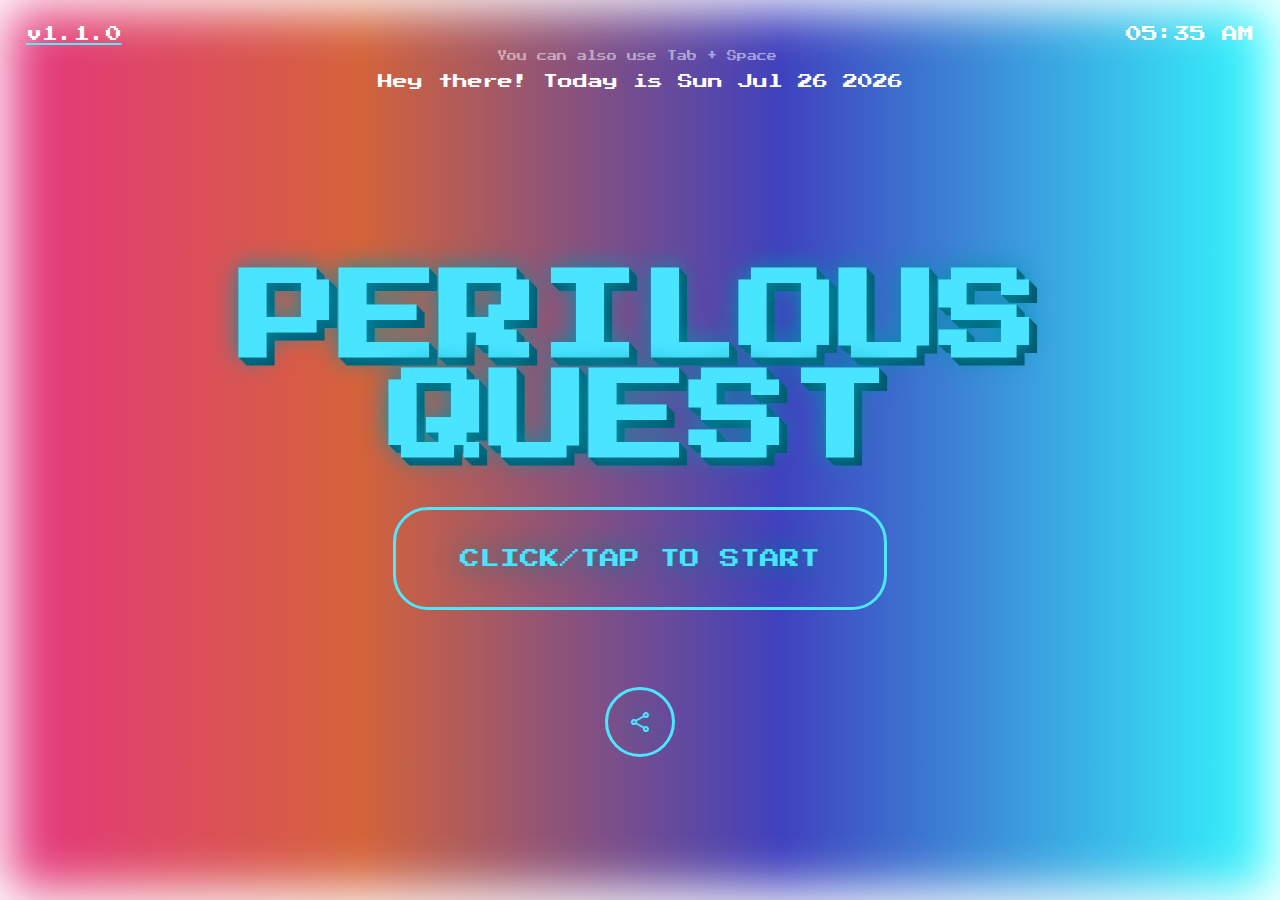
==== commit 8cafea32: "Added Speed-run Timer" ====
--- a/index.html
+++ b/index.html
@@ -221,7 +221,7 @@
       <div class="back">
         <div id="infodiv">
           <p class="version">
-            <a href="read/index.html" tabindex="0" title="Release Notes">v1.0.0</a>
+            <a href="read/index.html" tabindex="0" title="Release Notes">v1.1.0</a>
           </p>
           <p class="hint">You can also use Tab + Space</p>
           <p id="clock" title="Current Time"></p>
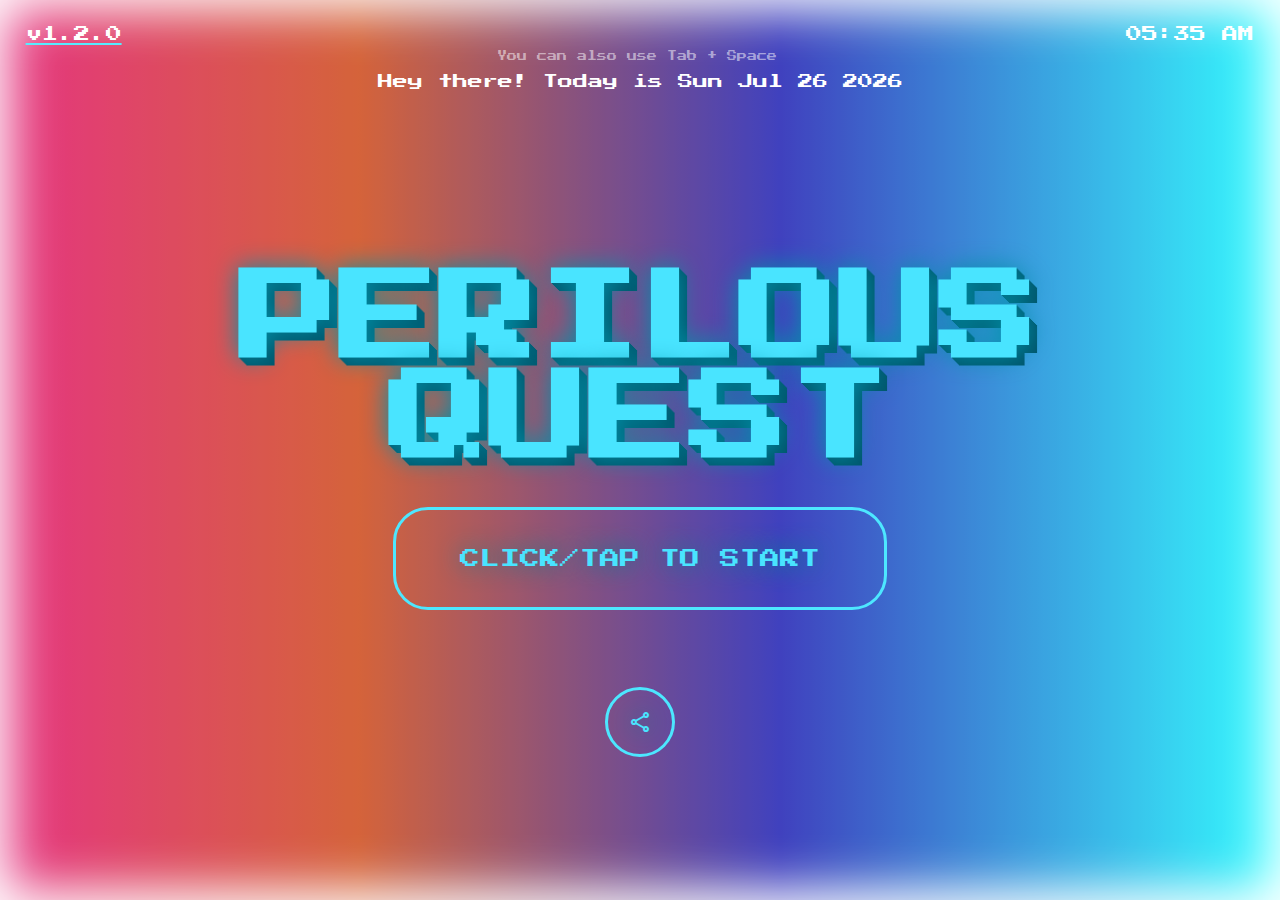
==== commit 99ba5dff: "Added new route to deep caves" ====
--- a/index.html
+++ b/index.html
@@ -221,7 +221,7 @@
       <div class="back">
         <div id="infodiv">
           <p class="version">
-            <a href="read/index.html" tabindex="0" title="Release Notes">v1.1.0</a>
+            <a href="read/index.html" tabindex="0" title="Release Notes">v1.2.0</a>
           </p>
           <p class="hint">You can also use Tab + Space</p>
           <p id="clock" title="Current Time"></p>
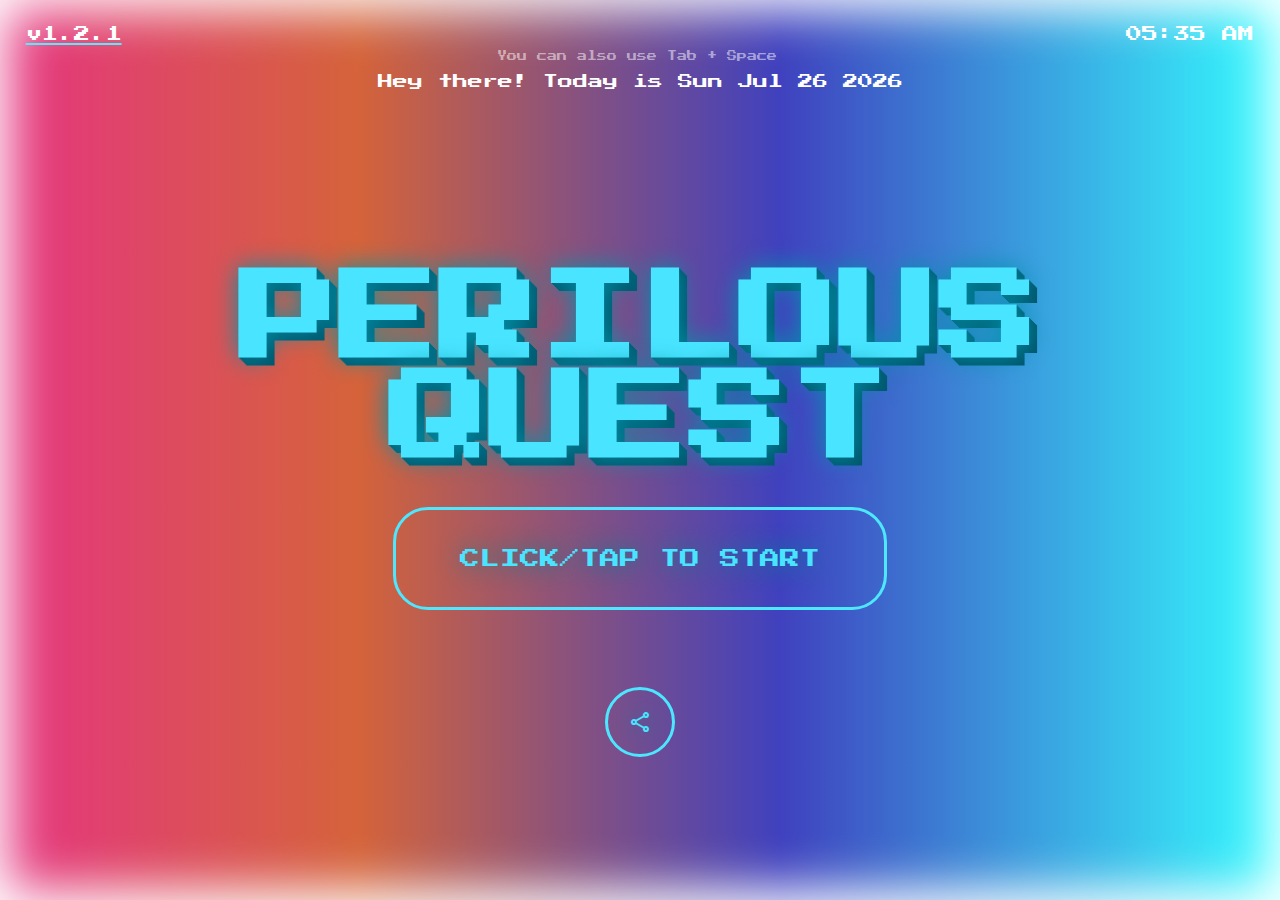
==== commit e61af3d5: "Merge pull request #346 from aidan-yip/v1.2.1-stable" ====
--- a/index.html
+++ b/index.html
@@ -221,7 +221,7 @@
       <div class="back">
         <div id="infodiv">
           <p class="version">
-            <a href="read/index.html" tabindex="0" title="Release Notes">v1.2.0</a>
+            <a href="read/index.html" tabindex="0" title="Release Notes">v1.2.1</a>
           </p>
           <p class="hint">You can also use Tab + Space</p>
           <p id="clock" title="Current Time"></p>
